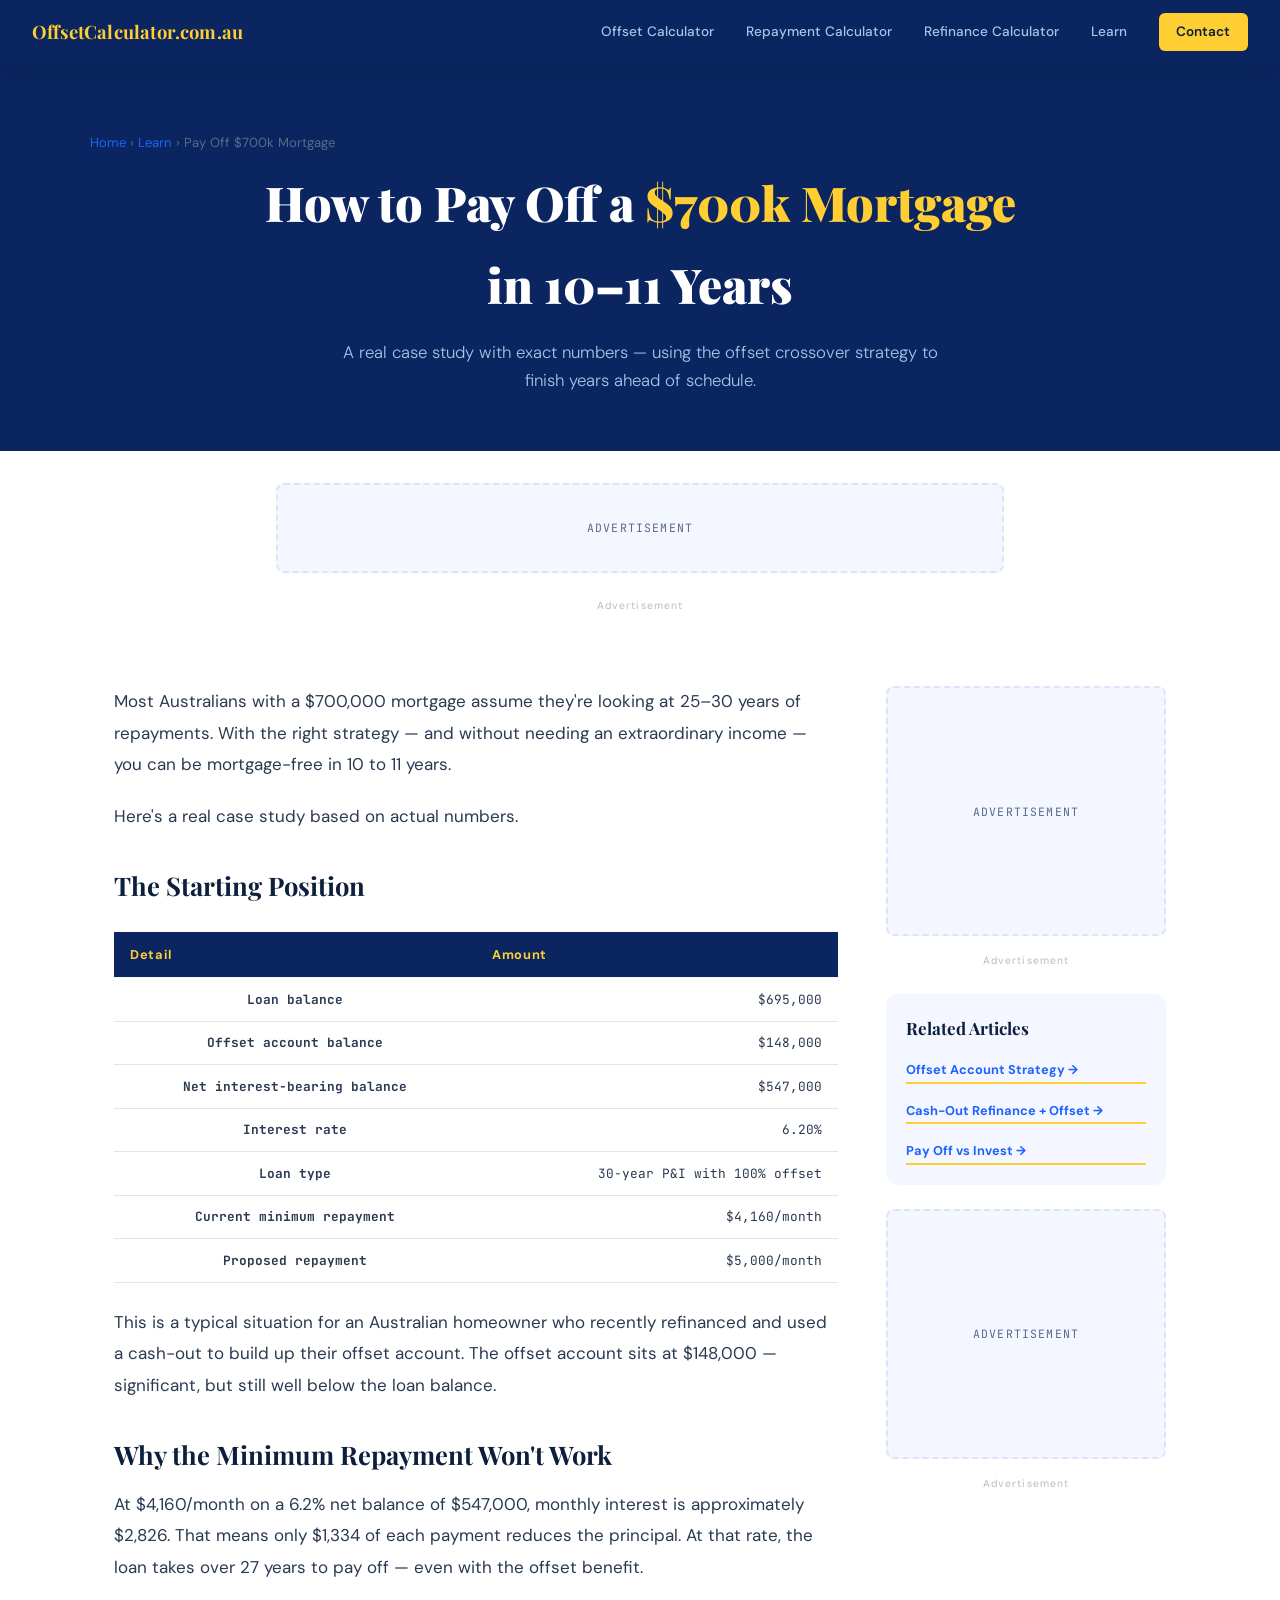
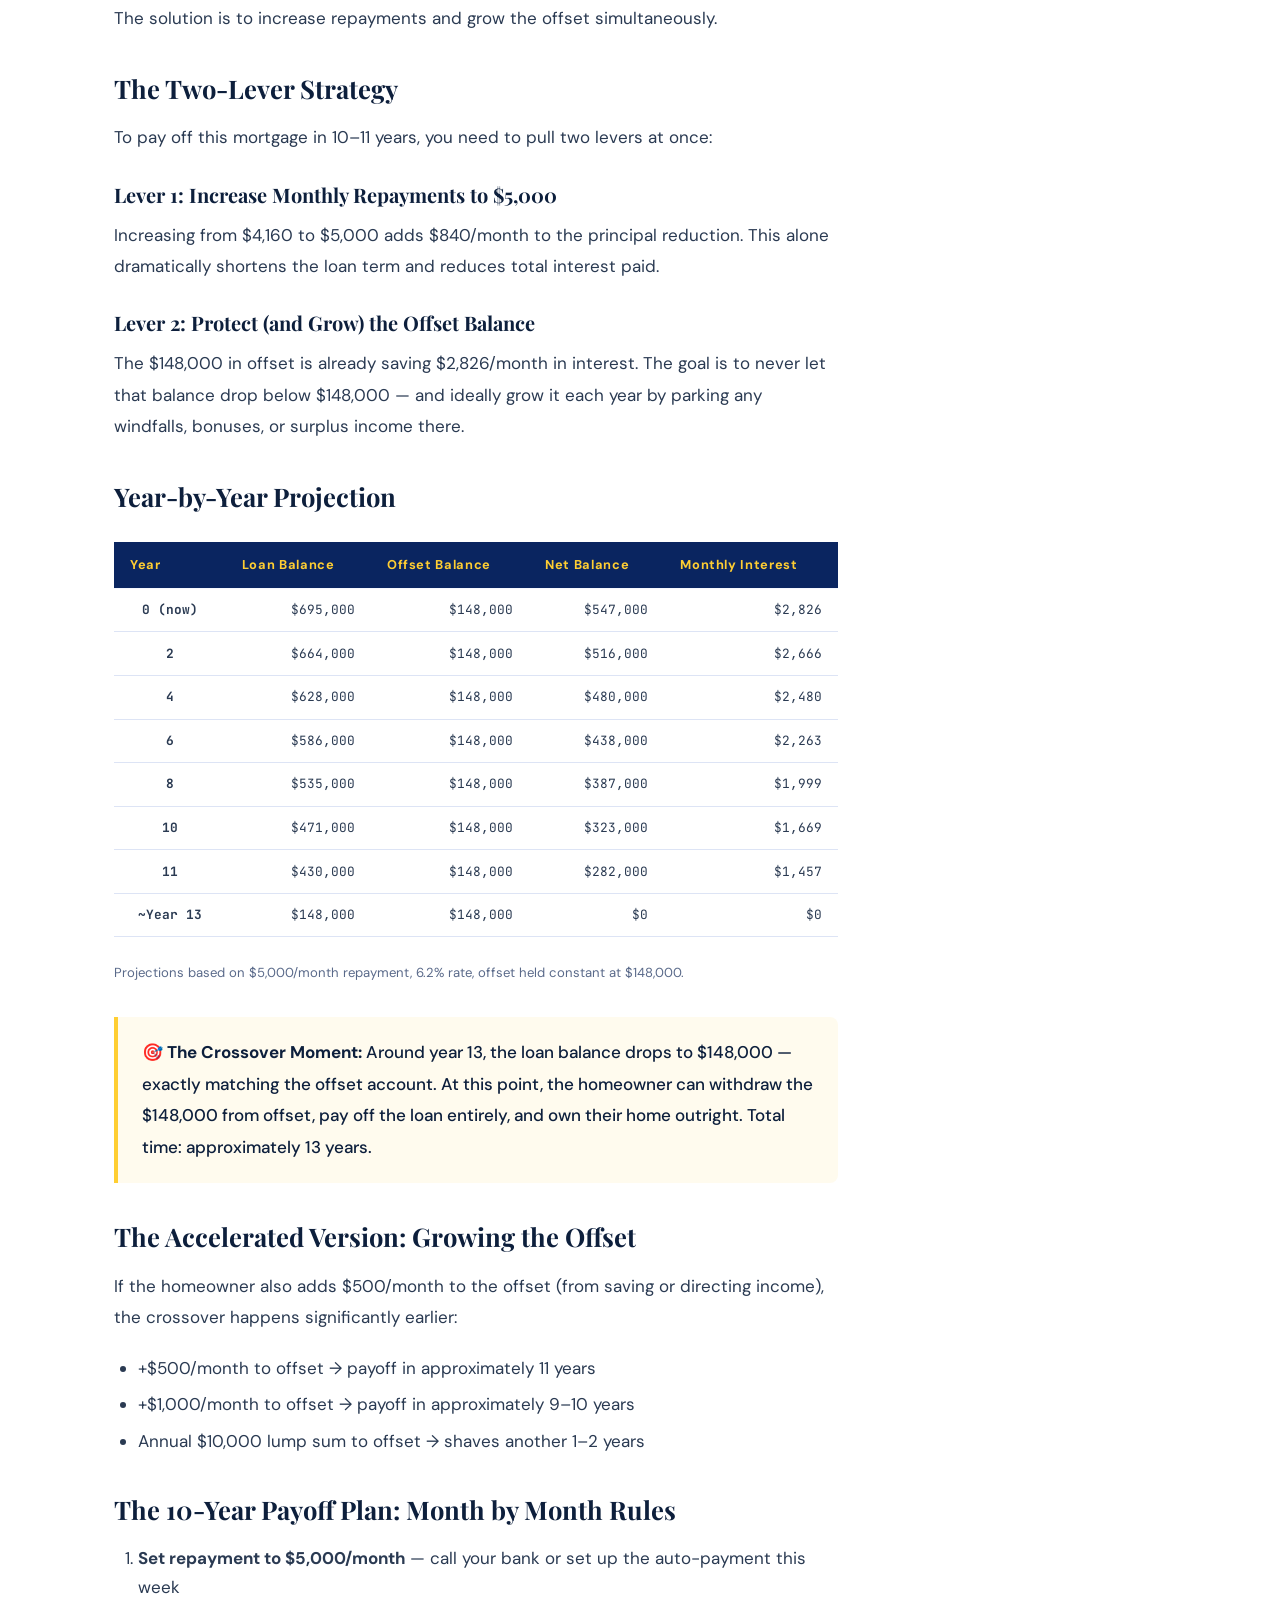
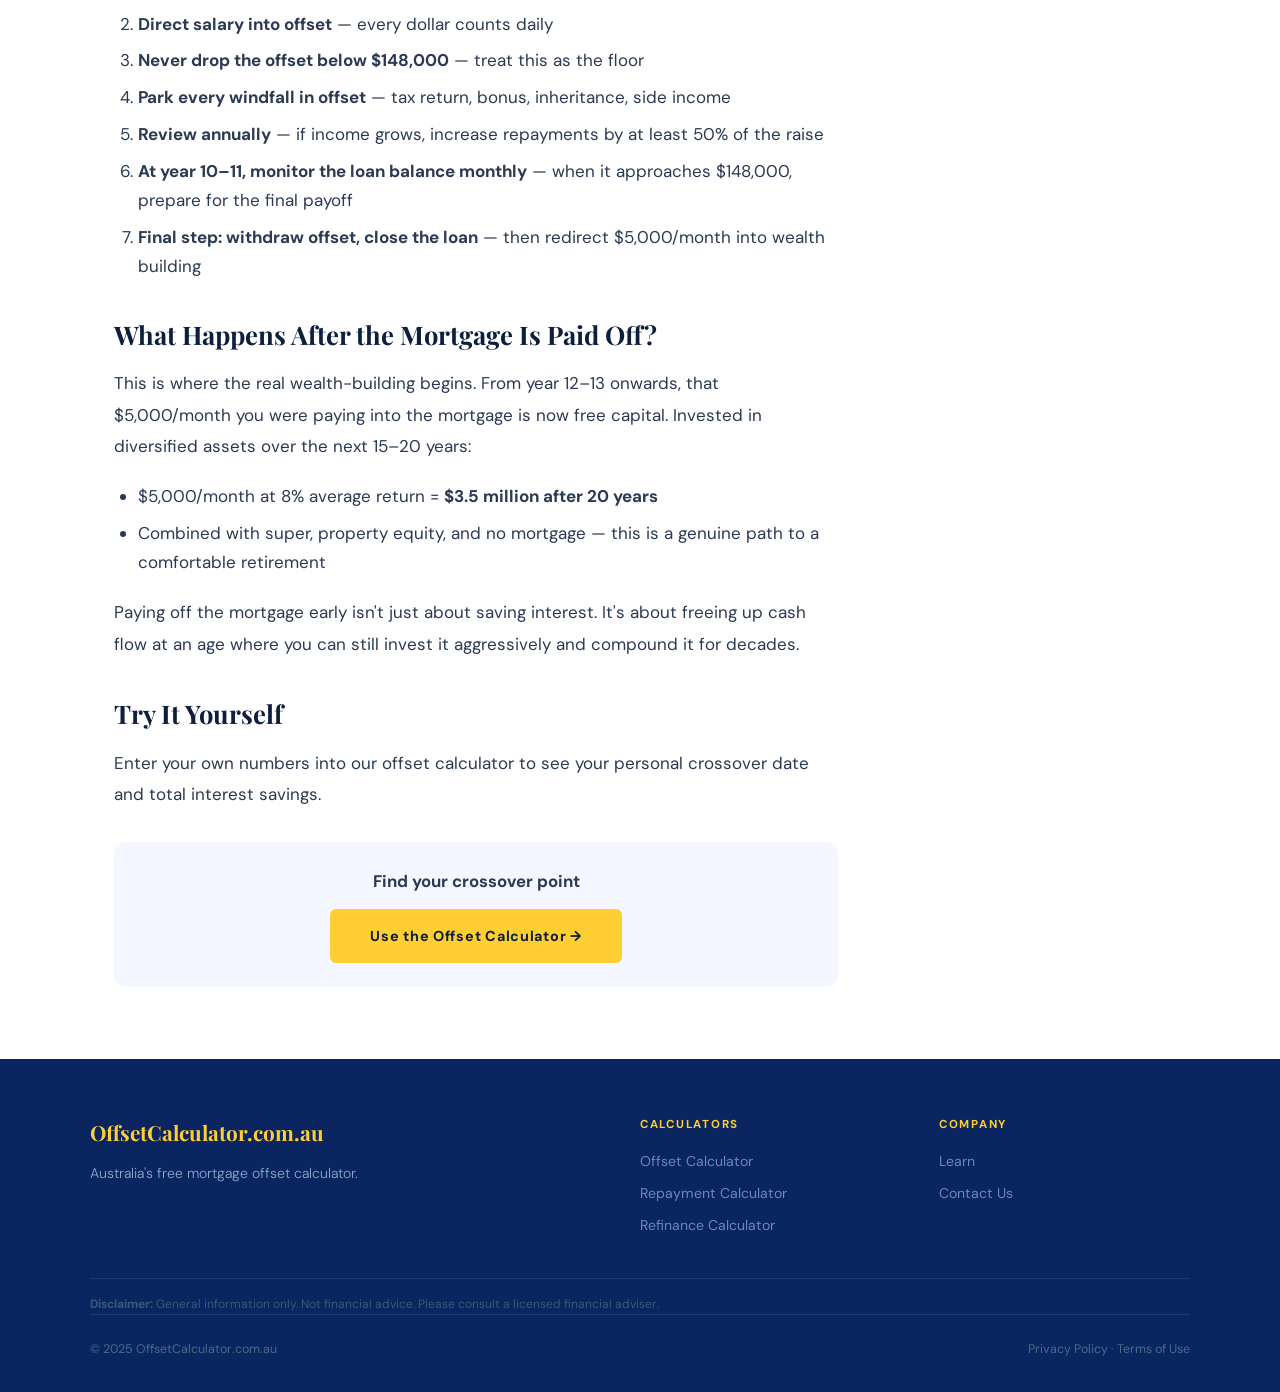
==== blog-700k-mortgage.html @ 9dadb94e "Add files via upload" ====
<!DOCTYPE html>
<html lang="en">
<head>
  <meta charset="UTF-8" />
  <meta name="viewport" content="width=device-width, initial-scale=1.0" />
  <meta name="color-scheme" content="light only" />
  <title>How to Pay Off a $700k Mortgage in 10 Years | offsetcalculator.com.au</title>
  <meta name="description" content="A real step-by-step case study showing how to pay off a $695,000 Australian mortgage in under 11 years using the offset crossover strategy." />
  <link rel="stylesheet" href="style.css" />
</head>
<body>
<nav>
  <a href="index.html" class="nav-logo">OffsetCalculator.com.au</a>
  <div class="nav-links">
    <a href="offset-calculator.html">Offset Calculator</a>
    <a href="repayment-calculator.html">Repayment Calculator</a>
    <a href="refinance-calculator.html">Refinance Calculator</a>
    <a href="blog.html">Learn</a>
    <a href="contact.html" class="nav-cta">Contact</a>
  </div>
</nav>

<section class="page-hero">
  <div class="breadcrumb container" style="text-align:left;padding-bottom:0.5rem;"><a href="index.html">Home</a> › <a href="blog.html">Learn</a> › Pay Off $700k Mortgage</div>
  <h1>How to Pay Off a <em>$700k Mortgage</em><br/>in 10–11 Years</h1>
  <p>A real case study with exact numbers — using the offset crossover strategy to finish years ahead of schedule.</p>
</section>

<div class="container"><div class="ad-slot ad-banner" style="margin-top:2rem;">Advertisement</div><div class="ad-label">Advertisement</div></div>

<section class="section" style="background:#fff;">
  <div class="container" style="display:grid;grid-template-columns:1fr 280px;gap:3rem;align-items:start;">
    <article class="blog-post">

      <p>Most Australians with a $700,000 mortgage assume they're looking at 25–30 years of repayments. With the right strategy — and without needing an extraordinary income — you can be mortgage-free in 10 to 11 years.</p>
      <p>Here's a real case study based on actual numbers.</p>

      <h2>The Starting Position</h2>
      <table>
        <tr><th>Detail</th><th>Amount</th></tr>
        <tr><td>Loan balance</td><td>$695,000</td></tr>
        <tr><td>Offset account balance</td><td>$148,000</td></tr>
        <tr><td>Net interest-bearing balance</td><td>$547,000</td></tr>
        <tr><td>Interest rate</td><td>6.20%</td></tr>
        <tr><td>Loan type</td><td>30-year P&I with 100% offset</td></tr>
        <tr><td>Current minimum repayment</td><td>$4,160/month</td></tr>
        <tr><td>Proposed repayment</td><td>$5,000/month</td></tr>
      </table>

      <p>This is a typical situation for an Australian homeowner who recently refinanced and used a cash-out to build up their offset account. The offset account sits at $148,000 — significant, but still well below the loan balance.</p>

      <h2>Why the Minimum Repayment Won't Work</h2>
      <p>At $4,160/month on a 6.2% net balance of $547,000, monthly interest is approximately $2,826. That means only $1,334 of each payment reduces the principal. At that rate, the loan takes over 27 years to pay off — even with the offset benefit.</p>
      <p>The solution is to increase repayments and grow the offset simultaneously.</p>

      <h2>The Two-Lever Strategy</h2>
      <p>To pay off this mortgage in 10–11 years, you need to pull two levers at once:</p>

      <h3>Lever 1: Increase Monthly Repayments to $5,000</h3>
      <p>Increasing from $4,160 to $5,000 adds $840/month to the principal reduction. This alone dramatically shortens the loan term and reduces total interest paid.</p>

      <h3>Lever 2: Protect (and Grow) the Offset Balance</h3>
      <p>The $148,000 in offset is already saving $2,826/month in interest. The goal is to never let that balance drop below $148,000 — and ideally grow it each year by parking any windfalls, bonuses, or surplus income there.</p>

      <h2>Year-by-Year Projection</h2>
      <table>
        <tr><th>Year</th><th>Loan Balance</th><th>Offset Balance</th><th>Net Balance</th><th>Monthly Interest</th></tr>
        <tr><td>0 (now)</td><td>$695,000</td><td>$148,000</td><td>$547,000</td><td>$2,826</td></tr>
        <tr><td>2</td><td>$664,000</td><td>$148,000</td><td>$516,000</td><td>$2,666</td></tr>
        <tr><td>4</td><td>$628,000</td><td>$148,000</td><td>$480,000</td><td>$2,480</td></tr>
        <tr><td>6</td><td>$586,000</td><td>$148,000</td><td>$438,000</td><td>$2,263</td></tr>
        <tr><td>8</td><td>$535,000</td><td>$148,000</td><td>$387,000</td><td>$1,999</td></tr>
        <tr><td>10</td><td>$471,000</td><td>$148,000</td><td>$323,000</td><td>$1,669</td></tr>
        <tr><td>11</td><td>$430,000</td><td>$148,000</td><td>$282,000</td><td>$1,457</td></tr>
        <tr><td>~Year 13</td><td>$148,000</td><td>$148,000</td><td>$0</td><td>$0</td></tr>
      </table>
      <p style="font-size:0.82rem;color:var(--muted);margin-top:0.5rem;">Projections based on $5,000/month repayment, 6.2% rate, offset held constant at $148,000.</p>

      <div class="highlight-box">
        <p>🎯 <strong>The Crossover Moment:</strong> Around year 13, the loan balance drops to $148,000 — exactly matching the offset account. At this point, the homeowner can withdraw the $148,000 from offset, pay off the loan entirely, and own their home outright. Total time: approximately 13 years.</p>
      </div>

      <h2>The Accelerated Version: Growing the Offset</h2>
      <p>If the homeowner also adds $500/month to the offset (from saving or directing income), the crossover happens significantly earlier:</p>
      <ul>
        <li>+$500/month to offset → payoff in approximately 11 years</li>
        <li>+$1,000/month to offset → payoff in approximately 9–10 years</li>
        <li>Annual $10,000 lump sum to offset → shaves another 1–2 years</li>
      </ul>

      <h2>The 10-Year Payoff Plan: Month by Month Rules</h2>
      <ol>
        <li><strong>Set repayment to $5,000/month</strong> — call your bank or set up the auto-payment this week</li>
        <li><strong>Direct salary into offset</strong> — every dollar counts daily</li>
        <li><strong>Never drop the offset below $148,000</strong> — treat this as the floor</li>
        <li><strong>Park every windfall in offset</strong> — tax return, bonus, inheritance, side income</li>
        <li><strong>Review annually</strong> — if income grows, increase repayments by at least 50% of the raise</li>
        <li><strong>At year 10–11, monitor the loan balance monthly</strong> — when it approaches $148,000, prepare for the final payoff</li>
        <li><strong>Final step: withdraw offset, close the loan</strong> — then redirect $5,000/month into wealth building</li>
      </ol>

      <h2>What Happens After the Mortgage Is Paid Off?</h2>
      <p>This is where the real wealth-building begins. From year 12–13 onwards, that $5,000/month you were paying into the mortgage is now free capital. Invested in diversified assets over the next 15–20 years:</p>
      <ul>
        <li>$5,000/month at 8% average return = <strong>$3.5 million after 20 years</strong></li>
        <li>Combined with super, property equity, and no mortgage — this is a genuine path to a comfortable retirement</li>
      </ul>

      <p>Paying off the mortgage early isn't just about saving interest. It's about freeing up cash flow at an age where you can still invest it aggressively and compound it for decades.</p>

      <h2>Try It Yourself</h2>
      <p>Enter your own numbers into our offset calculator to see your personal crossover date and total interest savings.</p>

      <div style="background:var(--light);border-radius:12px;padding:1.5rem;margin-top:2rem;text-align:center;">
        <p style="font-weight:700;font-size:1.05rem;margin-bottom:0.75rem;">Find your crossover point</p>
        <a href="offset-calculator.html" class="btn-primary">Use the Offset Calculator →</a>
      </div>

    </article>
    <aside>
      <div class="ad-slot ad-sidebar">Advertisement</div><div class="ad-label">Advertisement</div>
      <div style="margin-top:1.5rem;background:var(--light);border-radius:12px;padding:1.25rem;">
        <h4 style="font-family:'Playfair Display',serif;margin-bottom:1rem;color:var(--ink);">Related Articles</h4>
        <a href="blog-offset-strategy.html" class="blog-read" style="display:block;margin-bottom:0.75rem;">Offset Account Strategy →</a>
        <a href="blog-cashout-refinance.html" class="blog-read" style="display:block;margin-bottom:0.75rem;">Cash-Out Refinance + Offset →</a>
        <a href="blog-payoff-vs-invest.html" class="blog-read" style="display:block;">Pay Off vs Invest →</a>
      </div>
      <div style="margin-top:1.5rem;" class="ad-slot ad-sidebar">Advertisement</div><div class="ad-label">Advertisement</div>
    </aside>
  </div>
</section>

<footer>
  <div class="footer-grid">
    <div><div class="footer-brand">OffsetCalculator.com.au</div><p class="footer-desc">Australia's free mortgage offset calculator.</p></div>
    <div class="footer-col"><h4>Calculators</h4><a href="offset-calculator.html">Offset Calculator</a><a href="repayment-calculator.html">Repayment Calculator</a><a href="refinance-calculator.html">Refinance Calculator</a></div>
    <div class="footer-col"><h4>Company</h4><a href="blog.html">Learn</a><a href="contact.html">Contact Us</a></div>
  </div>
  <div class="disclaimer"><strong>Disclaimer:</strong> General information only. Not financial advice. Please consult a licensed financial adviser.</div>
  <div class="footer-bottom"><span>© 2025 OffsetCalculator.com.au</span><span>Privacy Policy · Terms of Use</span></div>
</footer>
</body>
</html>
---- style.css ----
/* =============================================
   OFFSETCALCULATOR.COM.AU — SHARED STYLES
   Yellow #FFCE32 + Prussian Blue #1D63FF
   ============================================= */

@import url('https://fonts.googleapis.com/css2?family=Playfair+Display:wght@700;900&family=DM+Sans:wght@300;400;500;600&family=JetBrains+Mono:wght@400;600&display=swap');

:root {
  --yellow: #FFCE32;
  --yellow-dark: #e6b800;
  --blue: #1D63FF;
  --blue-dark: #1450d4;
  --blue-deep: #0a2560;
  --ink: #0d1f3c;
  --paper: #ffffff;
  --cream: #fffbee;
  --light: #f4f7ff;
  --muted: #5a6a8a;
  --border: #dde4f5;
  --red: #e63946;
  --green: #2a9d5c;
}

* { box-sizing: border-box; margin: 0; padding: 0; }
html { scroll-behavior: smooth; color-scheme: light; }
body { background: #ffffff; color: var(--ink); font-family: 'DM Sans', sans-serif; font-size: 17px; line-height: 1.7; -webkit-font-smoothing: antialiased; }

/* NAV */
nav { background: var(--blue-deep); padding: 0 2rem; display: flex; align-items: center; justify-content: space-between; position: sticky; top: 0; z-index: 100; height: 64px; box-shadow: 0 2px 20px rgba(13,31,60,0.3); }
.nav-logo { font-family: 'Playfair Display', serif; color: var(--yellow); font-size: 1.15rem; font-weight: 700; text-decoration: none; letter-spacing: 0.01em; }
.nav-links { display: flex; gap: 2rem; align-items: center; }
.nav-links a { color: #a8c4e8; text-decoration: none; font-size: 0.85rem; font-weight: 500; transition: color 0.2s; }
.nav-links a:hover { color: var(--yellow); }
.nav-cta { background: var(--yellow) !important; color: var(--ink) !important; padding: 0.45rem 1.1rem; border-radius: 6px; font-weight: 600 !important; }
.nav-cta:hover { background: var(--yellow-dark) !important; }

/* HERO */
.hero { background: var(--blue-deep); padding: 5rem 2rem 4rem; text-align: center; position: relative; overflow: hidden; }
.hero::before { content: ''; position: absolute; inset: 0; background: radial-gradient(ellipse at 50% -20%, #1D63FF44 0%, transparent 65%); }
.hero-eyebrow { font-family: 'JetBrains Mono', monospace; color: var(--yellow); font-size: 0.75rem; letter-spacing: 0.2em; text-transform: uppercase; margin-bottom: 1.2rem; position: relative; }
.hero h1 { font-family: 'Playfair Display', serif; font-size: clamp(2.2rem, 6vw, 4rem); font-weight: 900; color: #ffffff; line-height: 1.1; position: relative; max-width: 780px; margin: 0 auto 1.5rem; }
.hero h1 em { color: var(--yellow); font-style: normal; }
.hero-sub { color: #a8c4e8; font-size: 1.1rem; max-width: 540px; margin: 0 auto 2.5rem; position: relative; font-weight: 300; }
.btn-primary { display: inline-block; background: var(--yellow); color: var(--ink); padding: 0.9rem 2.5rem; border-radius: 6px; font-size: 0.9rem; letter-spacing: 0.05em; text-decoration: none; font-weight: 700; transition: background 0.2s, transform 0.1s; cursor: pointer; border: none; }
.btn-primary:hover { background: var(--yellow-dark); transform: translateY(-1px); }
.btn-secondary { display: inline-block; background: transparent; color: var(--blue); padding: 0.9rem 2.5rem; border-radius: 6px; font-size: 0.9rem; font-weight: 600; text-decoration: none; border: 2px solid var(--blue); transition: all 0.2s; cursor: pointer; }
.btn-secondary:hover { background: var(--blue); color: white; }
.hero-stats { display: flex; justify-content: center; gap: 3rem; margin-top: 3.5rem; position: relative; padding-top: 2.5rem; border-top: 1px solid #1e3a6e; flex-wrap: wrap; }
.hero-stat-num { font-family: 'Playfair Display', serif; font-size: 2rem; color: var(--yellow); font-weight: 700; }
.hero-stat-label { font-size: 0.75rem; color: #5a7aaa; letter-spacing: 0.08em; font-family: 'JetBrains Mono', monospace; text-transform: uppercase; margin-top: 0.2rem; }

/* LAYOUT */
.container { max-width: 1100px; margin: 0 auto; padding: 0 1.5rem; }
.container-sm { max-width: 780px; margin: 0 auto; padding: 0 1.5rem; }
.section { padding: 4.5rem 0; }
.section-title { font-family: 'Playfair Display', serif; font-size: clamp(1.6rem, 4vw, 2.4rem); font-weight: 700; margin-bottom: 0.5rem; color: var(--ink); }
.section-sub { color: var(--muted); font-size: 1rem; margin-bottom: 2.5rem; font-weight: 300; }
.section-yellow { background: var(--yellow); }
.section-blue { background: var(--blue-deep); color: white; }
.section-light { background: var(--light); }
.section-cream { background: var(--cream); }
.divider { border: none; border-top: 1px solid var(--border); }

/* CARDS */
.card { background: white; border: 1px solid var(--border); border-radius: 12px; overflow: hidden; transition: transform 0.2s, box-shadow 0.2s; }
.card:hover { transform: translateY(-3px); box-shadow: 0 12px 40px rgba(29,99,255,0.1); }
.card-body { padding: 1.5rem; }

/* CALCULATOR INPUTS */
.calc-panel { background: white; border: 1px solid var(--border); border-radius: 12px; padding: 1.75rem; box-shadow: 0 4px 24px rgba(29,99,255,0.08); }
.panel-title { font-family: 'JetBrains Mono', monospace; font-size: 0.7rem; letter-spacing: 0.15em; text-transform: uppercase; color: var(--muted); margin-bottom: 1.25rem; padding-bottom: 0.75rem; border-bottom: 1px solid var(--border); }
.input-label { display: block; font-size: 0.8rem; font-weight: 600; color: var(--ink); margin-bottom: 0.4rem; }
.input-wrap { display: flex; align-items: center; border: 2px solid var(--border); border-radius: 8px; overflow: hidden; margin-bottom: 1.1rem; background: white; transition: border-color 0.2s; }
.input-wrap:focus-within { border-color: var(--blue); }
.input-prefix { padding: 0.65rem 0.85rem; background: var(--light); color: var(--muted); font-family: 'JetBrains Mono', monospace; font-size: 0.9rem; border-right: 2px solid var(--border); font-weight: 600; }
.input-wrap input { border: none; outline: none; background: transparent; padding: 0.65rem 0.85rem; font-family: 'JetBrains Mono', monospace; font-size: 1rem; color: var(--ink); font-weight: 600; width: 100%; }
.input-suffix { padding: 0.65rem 0.85rem; color: var(--muted); font-family: 'JetBrains Mono', monospace; font-size: 0.85rem; font-weight: 600; }
.preset-btn { background: transparent; border: 2px solid var(--border); border-radius: 8px; padding: 0.55rem; font-size: 0.78rem; cursor: pointer; color: var(--muted); transition: all 0.2s; text-align: center; font-weight: 500; }
.preset-btn:hover, .preset-btn.active { background: var(--yellow); border-color: var(--yellow); color: var(--ink); font-weight: 700; }

/* STAT CARDS */
.stat-card { background: white; border: 1px solid var(--border); border-radius: 12px; padding: 1.1rem; border-top: 4px solid var(--yellow); }
.stat-card.blue-top { border-top-color: var(--blue); }
.stat-card.red-top { border-top-color: var(--red); }
.stat-card.green-top { border-top-color: var(--green); }
.stat-label { font-size: 0.7rem; font-weight: 600; letter-spacing: 0.08em; text-transform: uppercase; color: var(--muted); margin-bottom: 0.4rem; }
.stat-value { font-family: 'Playfair Display', serif; font-size: 1.5rem; font-weight: 700; color: var(--ink); }
.stat-value.yellow { color: var(--blue); }
.stat-value.red { color: var(--red); }
.stat-value.green { color: var(--green); }

/* BLOG */
.blog-tag { font-size: 0.7rem; font-weight: 700; letter-spacing: 0.12em; text-transform: uppercase; color: var(--blue); margin-bottom: 0.5rem; }
.blog-title { font-family: 'Playfair Display', serif; font-size: 1.15rem; font-weight: 700; margin-bottom: 0.5rem; line-height: 1.3; color: var(--ink); }
.blog-excerpt { font-size: 0.9rem; color: var(--muted); line-height: 1.6; font-weight: 300; }
.blog-read { display: inline-block; margin-top: 1rem; font-size: 0.8rem; font-weight: 700; color: var(--blue); text-decoration: none; border-bottom: 2px solid var(--yellow); padding-bottom: 1px; transition: color 0.2s; }
.blog-read:hover { color: var(--blue-dark); }
.blog-img { height: 160px; display: flex; align-items: center; justify-content: center; font-size: 3rem; }

/* FAQ */
.faq-item { border-bottom: 1px solid var(--border); padding: 1.5rem 0; }
.faq-q { font-weight: 700; font-size: 1.05rem; cursor: pointer; display: flex; justify-content: space-between; align-items: center; color: var(--ink); gap: 1rem; }
.faq-q::after { content: '+'; font-size: 1.5rem; color: var(--blue); font-family: 'JetBrains Mono', monospace; flex-shrink: 0; }
.faq-q.open::after { content: '−'; }
.faq-a { font-size: 0.95rem; color: var(--muted); margin-top: 0.75rem; font-weight: 300; display: none; line-height: 1.8; }
.faq-a.open { display: block; }

/* TABLE */
.table-wrap { background: white; border: 1px solid var(--border); border-radius: 12px; overflow: hidden; max-height: 300px; overflow-y: auto; }
table { width: 100%; border-collapse: collapse; font-size: 0.82rem; }
thead tr { background: var(--blue-deep); position: sticky; top: 0; }
thead th { padding: 0.75rem 1rem; text-align: right; color: var(--yellow); font-size: 0.65rem; letter-spacing: 0.1em; text-transform: uppercase; font-weight: 600; }
thead th:first-child { text-align: center; }
tbody tr { border-bottom: 1px solid var(--light); }
tbody tr:hover { background: var(--light); }
tbody td { padding: 0.6rem 1rem; text-align: right; font-family: 'JetBrains Mono', monospace; font-size: 0.8rem; }
tbody td:first-child { text-align: center; color: var(--blue); font-weight: 700; }

/* AD SLOTS */
.ad-slot { background: var(--light); border: 2px dashed var(--border); border-radius: 8px; display: flex; align-items: center; justify-content: center; color: var(--muted); font-size: 0.72rem; letter-spacing: 0.1em; text-transform: uppercase; font-family: 'JetBrains Mono', monospace; }
.ad-banner { height: 90px; margin: 1.5rem auto; max-width: 728px; }
.ad-sidebar { height: 250px; width: 100%; margin-bottom: 1rem; }
.ad-label { font-size: 0.65rem; color: #bbb; text-align: center; margin-top: 0.2rem; letter-spacing: 0.1em; }

/* FORM */
.form-group { margin-bottom: 1.25rem; }
.form-label { display: block; font-weight: 600; font-size: 0.88rem; margin-bottom: 0.4rem; color: var(--ink); }
.form-input { width: 100%; padding: 0.75rem 1rem; border: 2px solid var(--border); border-radius: 8px; font-size: 1rem; font-family: 'DM Sans', sans-serif; outline: none; transition: border-color 0.2s; color: var(--ink); background: white; }
.form-input:focus { border-color: var(--blue); }
textarea.form-input { resize: vertical; min-height: 120px; }
select.form-input { cursor: pointer; }

/* FOOTER */
footer { background: var(--blue-deep); color: #6a8ab8; padding: 3.5rem 2rem 2rem; }
.footer-grid { max-width: 1100px; margin: 0 auto; display: grid; grid-template-columns: 2fr 1fr 1fr; gap: 3rem; margin-bottom: 2rem; }
.footer-brand { font-family: 'Playfair Display', serif; color: var(--yellow); font-size: 1.3rem; font-weight: 700; margin-bottom: 0.75rem; }
.footer-desc { font-size: 0.88rem; line-height: 1.7; font-weight: 300; color: #8aaccc; }
.footer-col h4 { font-size: 0.72rem; letter-spacing: 0.15em; text-transform: uppercase; color: var(--yellow); margin-bottom: 1rem; font-weight: 700; }
.footer-col a { display: block; color: #6a8ab8; text-decoration: none; font-size: 0.88rem; margin-bottom: 0.5rem; transition: color 0.2s; }
.footer-col a:hover { color: var(--yellow); }
.footer-bottom { max-width: 1100px; margin: 0 auto; padding-top: 1.5rem; border-top: 1px solid #1e3a6e; font-size: 0.78rem; display: flex; justify-content: space-between; flex-wrap: wrap; gap: 0.5rem; color: #4a6a8a; }
.disclaimer { max-width: 1100px; margin: 1rem auto 0; font-size: 0.75rem; color: #3a5a7a; line-height: 1.6; padding-top: 1rem; border-top: 1px solid #1e3a6e; }

/* BLOG POST */
.blog-post h2 { font-family: 'Playfair Display', serif; font-size: 1.6rem; font-weight: 700; margin: 2rem 0 0.75rem; color: var(--ink); }
.blog-post h3 { font-family: 'Playfair Display', serif; font-size: 1.25rem; font-weight: 700; margin: 1.5rem 0 0.5rem; color: var(--ink); }
.blog-post p { margin-bottom: 1.25rem; color: #2a3a52; line-height: 1.85; }
.blog-post ul, .blog-post ol { margin: 0 0 1.25rem 1.5rem; }
.blog-post li { margin-bottom: 0.5rem; color: #2a3a52; line-height: 1.7; }
.blog-post .highlight-box { background: var(--cream); border-left: 4px solid var(--yellow); padding: 1.25rem 1.5rem; border-radius: 0 8px 8px 0; margin: 2rem 0; }
.blog-post .highlight-box p { margin: 0; font-weight: 500; color: var(--ink); }
.blog-post table { width: 100%; border-collapse: collapse; margin: 1.5rem 0; font-size: 0.9rem; }
.blog-post table th { background: var(--blue-deep); color: var(--yellow); padding: 0.75rem 1rem; text-align: left; font-size: 0.8rem; letter-spacing: 0.05em; }
.blog-post table td { padding: 0.65rem 1rem; border-bottom: 1px solid var(--border); color: #2a3a52; }
.blog-post table tr:hover td { background: var(--light); }

/* PAGE HERO (non-home) */
.page-hero { background: var(--blue-deep); padding: 3.5rem 2rem; text-align: center; }
.page-hero h1 { font-family: 'Playfair Display', serif; font-size: clamp(1.8rem, 5vw, 3rem); color: white; font-weight: 900; margin-bottom: 0.75rem; }
.page-hero h1 em { color: var(--yellow); font-style: normal; }
.page-hero p { color: #a8c4e8; font-size: 1.05rem; font-weight: 300; max-width: 600px; margin: 0 auto; }

/* BREADCRUMB */
.breadcrumb { padding: 0.75rem 0; font-size: 0.82rem; color: var(--muted); }
.breadcrumb a { color: var(--blue); text-decoration: none; }
.breadcrumb a:hover { text-decoration: underline; }

/* CHART */
.chart-wrap { background: white; border: 1px solid var(--border); border-radius: 12px; padding: 1.5rem; margin-bottom: 1.25rem; }

/* RESPONSIVE */
@media (max-width: 768px) {
  .nav-links { display: none; }
  .footer-grid { grid-template-columns: 1fr; gap: 2rem; }
  .footer-bottom { flex-direction: column; text-align: center; }
  .hero-stats { gap: 1.5rem; }
}
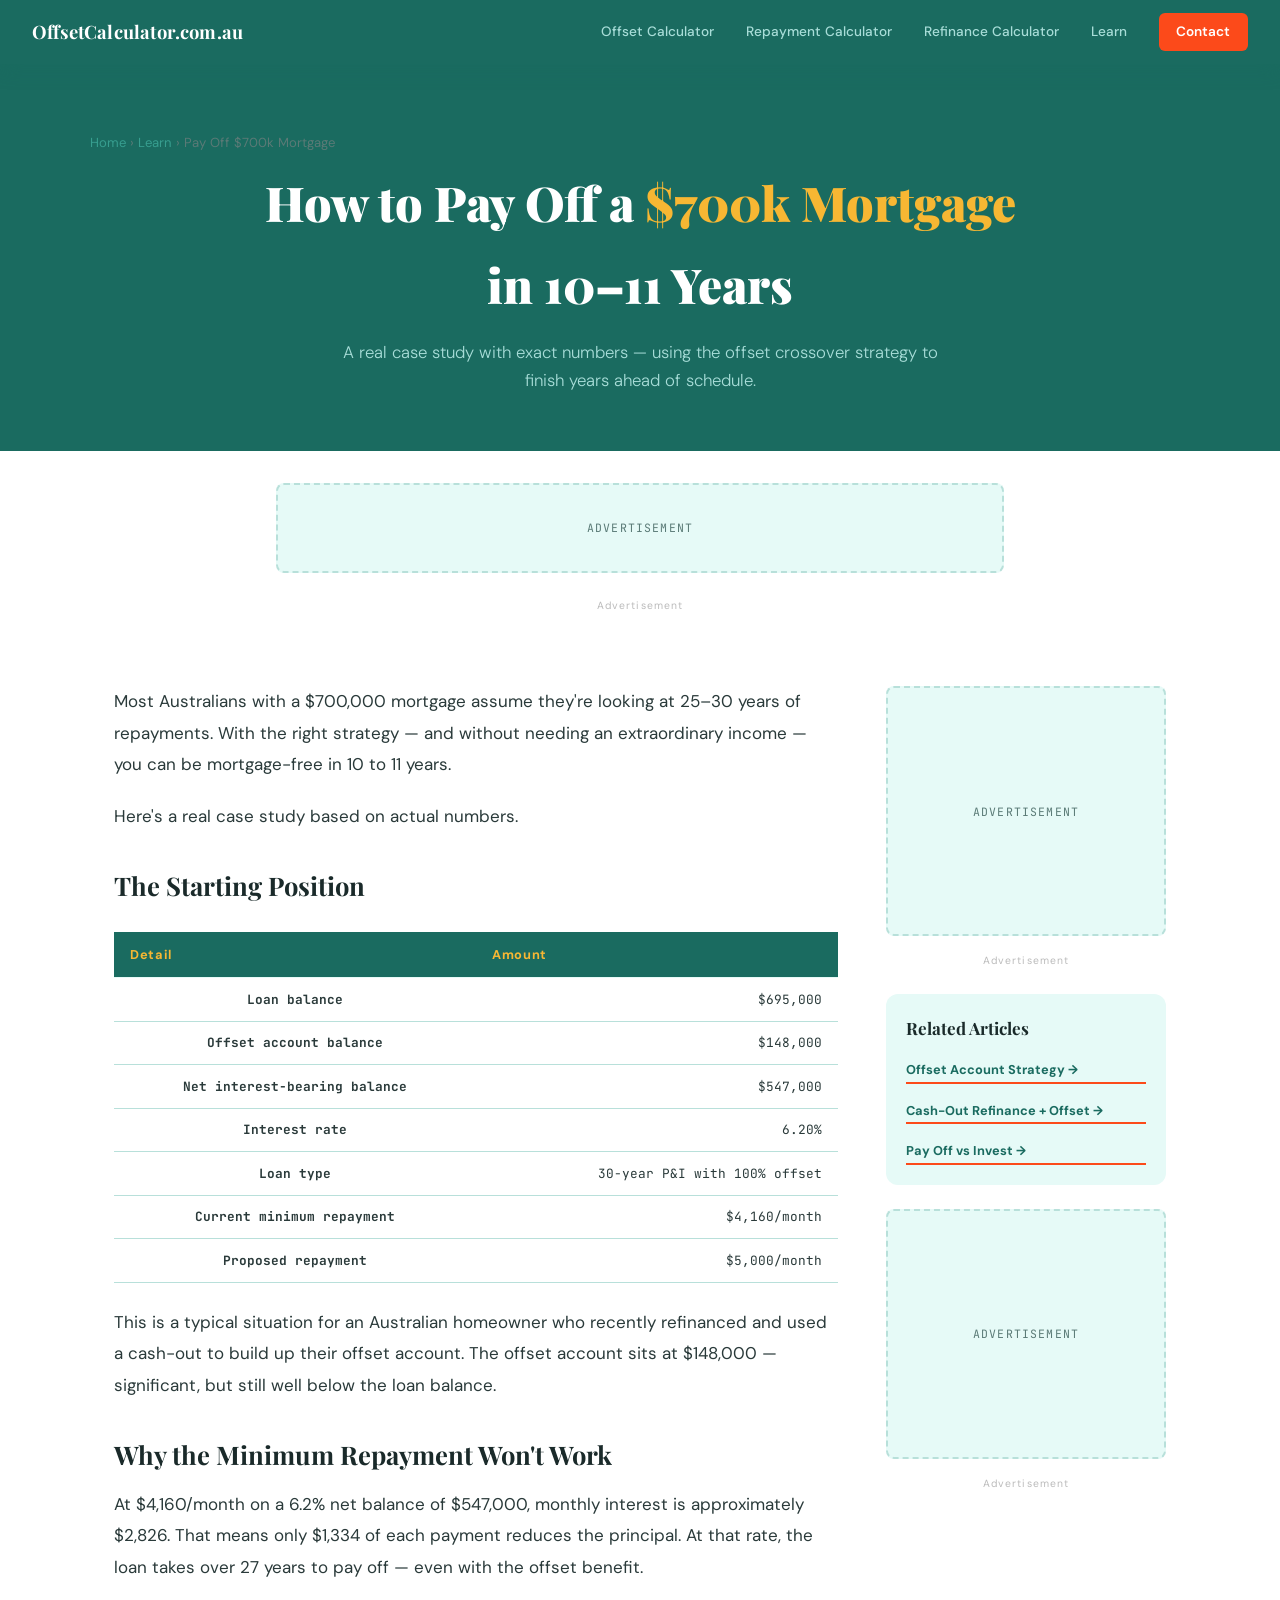
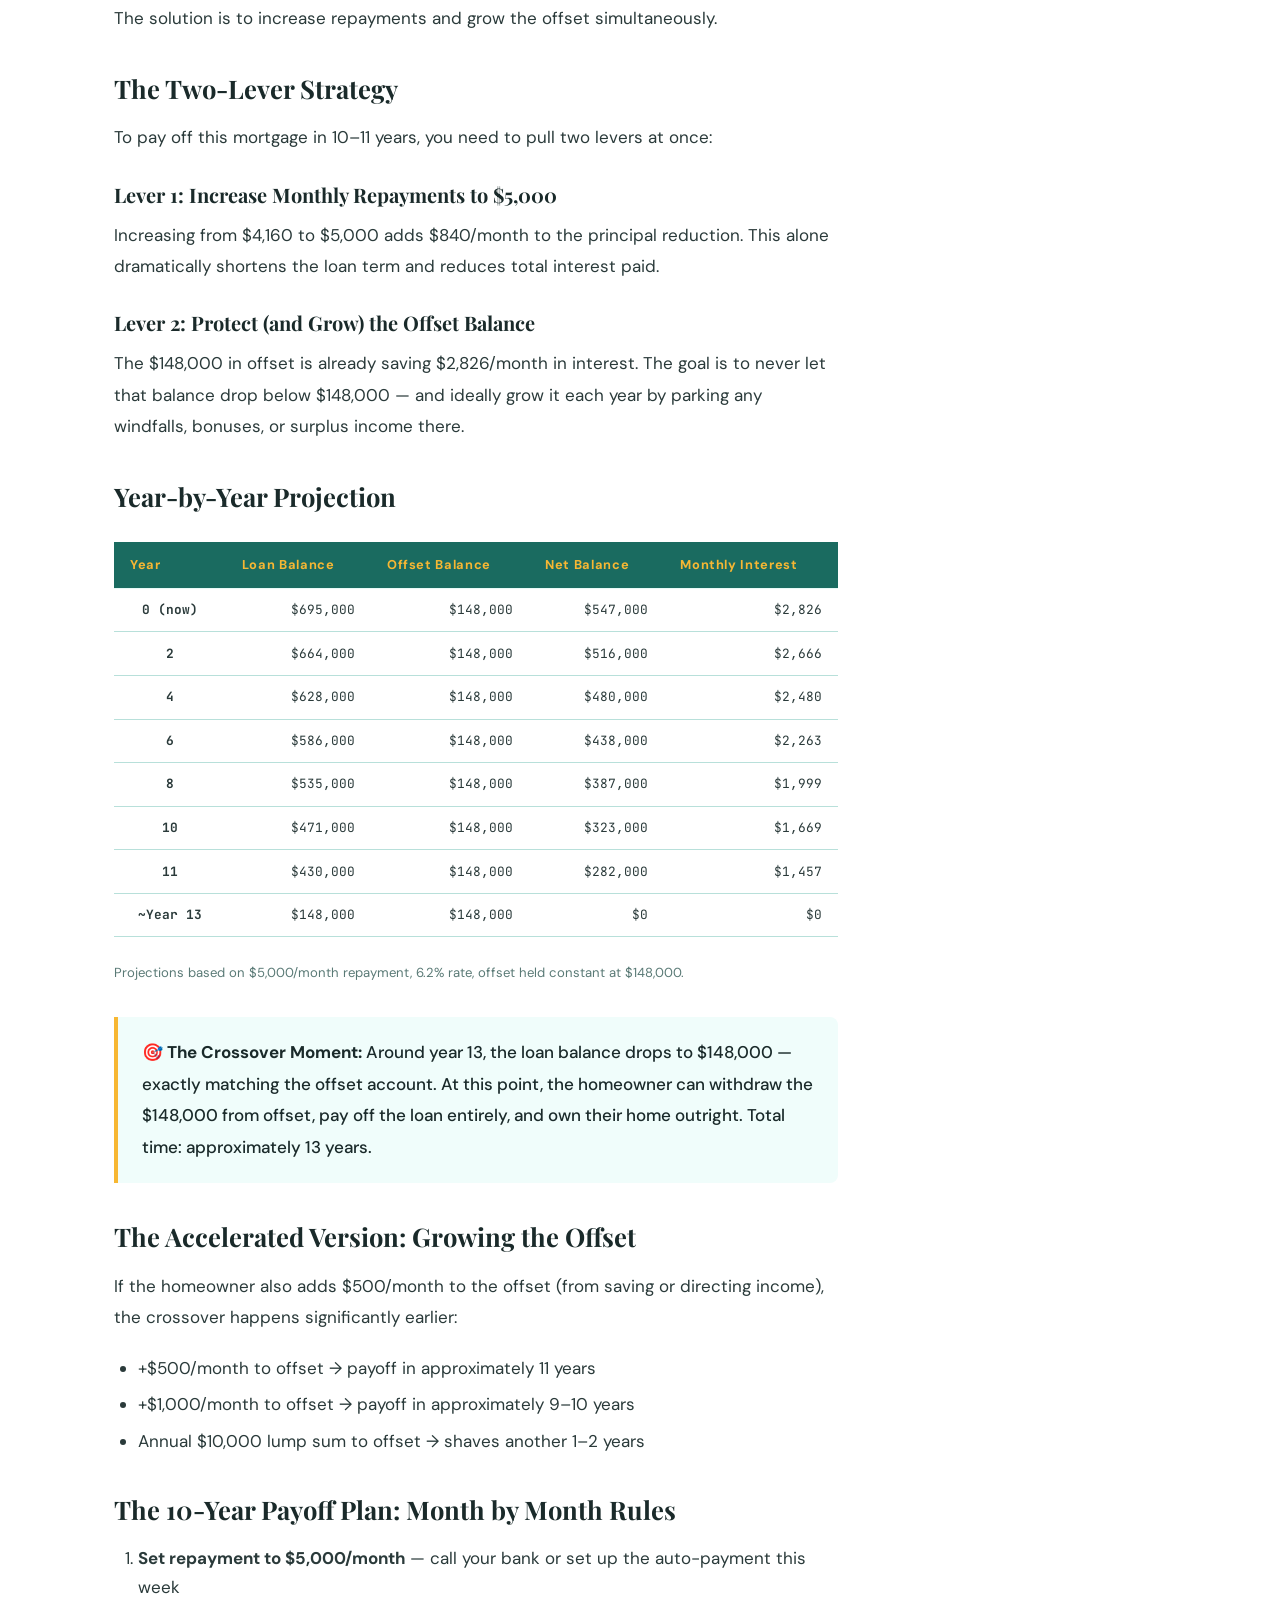
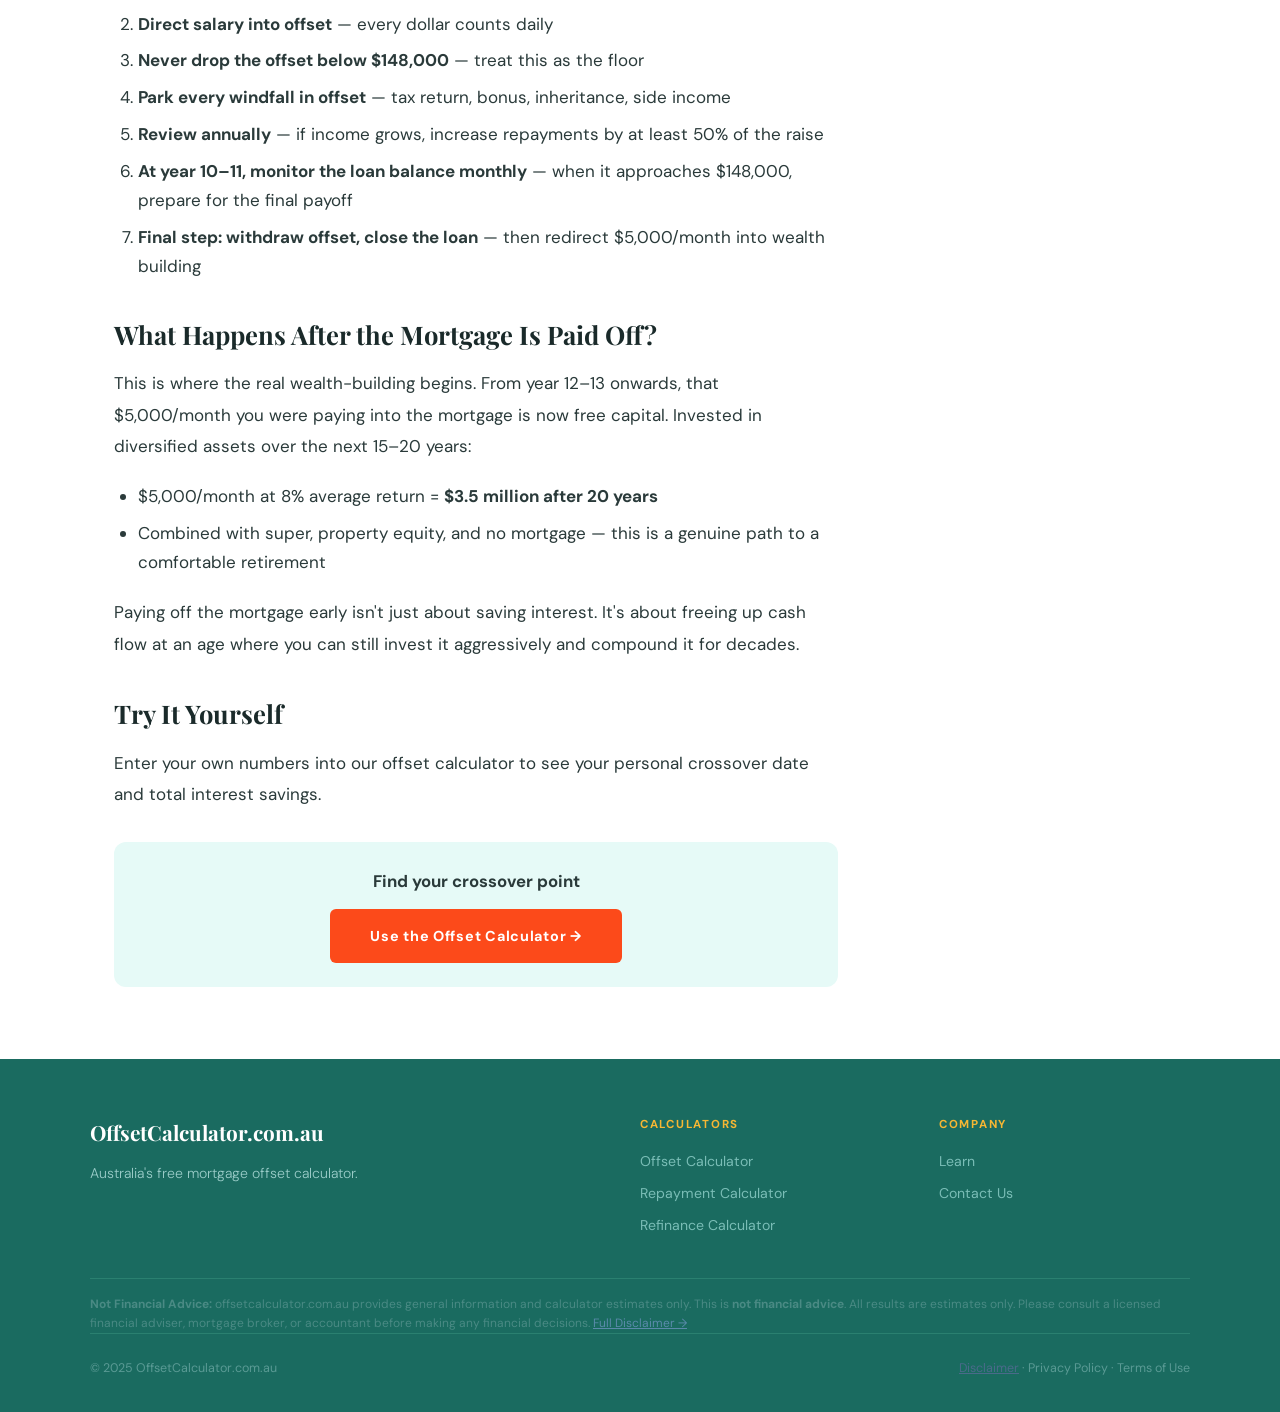
==== commit a445ee34: "Add files via upload" ====
--- a/blog-700k-mortgage.html
+++ b/blog-700k-mortgage.html
@@ -136,8 +136,8 @@
     <div class="footer-col"><h4>Calculators</h4><a href="offset-calculator.html">Offset Calculator</a><a href="repayment-calculator.html">Repayment Calculator</a><a href="refinance-calculator.html">Refinance Calculator</a></div>
     <div class="footer-col"><h4>Company</h4><a href="blog.html">Learn</a><a href="contact.html">Contact Us</a></div>
   </div>
-  <div class="disclaimer"><strong>Disclaimer:</strong> General information only. Not financial advice. Please consult a licensed financial adviser.</div>
-  <div class="footer-bottom"><span>© 2025 OffsetCalculator.com.au</span><span>Privacy Policy · Terms of Use</span></div>
+  <div class="disclaimer"><strong>Not Financial Advice:</strong> offsetcalculator.com.au provides general information and calculator estimates only. This is <strong>not financial advice</strong>. All results are estimates only. Please consult a licensed financial adviser, mortgage broker, or accountant before making any financial decisions. <a href="disclaimer.html" style="color:#5a8aaa;">Full Disclaimer →</a></div>
+  <div class="footer-bottom"><span>© 2025 OffsetCalculator.com.au</span><span><a href="disclaimer.html" style="color:#4a6a8a;">Disclaimer</a> · Privacy Policy · Terms of Use</span></div>
 </footer>
 </body>
 </html>
--- a/style.css
+++ b/style.css
@@ -1,24 +1,27 @@
 /* =============================================
    OFFSETCALCULATOR.COM.AU — SHARED STYLES
-   Yellow #FFCE32 + Prussian Blue #1D63FF
+   Teal #4ABDAC + Vermillion #FC4A1A
    ============================================= */
 
 @import url('https://fonts.googleapis.com/css2?family=Playfair+Display:wght@700;900&family=DM+Sans:wght@300;400;500;600&family=JetBrains+Mono:wght@400;600&display=swap');
 
 :root {
-  --yellow: #FFCE32;
-  --yellow-dark: #e6b800;
-  --blue: #1D63FF;
-  --blue-dark: #1450d4;
-  --blue-deep: #0a2560;
-  --ink: #0d1f3c;
+  --teal: #4ABDAC;
+  --teal-dark: #379e8f;
+  --teal-deep: #1a6b60;
+  --vermillion: #FC4A1A;
+  --vermillion-dark: #d93a0e;
+  --sunshine: #F7B733;
+  --sunshine-dark: #e0a020;
+  --clean: #DFDCE3;
+  --ink: #1a2a2a;
   --paper: #ffffff;
-  --cream: #fffbee;
-  --light: #f4f7ff;
-  --muted: #5a6a8a;
-  --border: #dde4f5;
-  --red: #e63946;
-  --green: #2a9d5c;
+  --cream: #f0fdfb;
+  --light: #e6faf7;
+  --muted: #5a7a76;
+  --border: #b8e0da;
+  --red: #FC4A1A;
+  --green: #4ABDAC;
 }
 
 * { box-sizing: border-box; margin: 0; padding: 0; }
@@ -26,28 +29,28 @@
 body { background: #ffffff; color: var(--ink); font-family: 'DM Sans', sans-serif; font-size: 17px; line-height: 1.7; -webkit-font-smoothing: antialiased; }
 
 /* NAV */
-nav { background: var(--blue-deep); padding: 0 2rem; display: flex; align-items: center; justify-content: space-between; position: sticky; top: 0; z-index: 100; height: 64px; box-shadow: 0 2px 20px rgba(13,31,60,0.3); }
-.nav-logo { font-family: 'Playfair Display', serif; color: var(--yellow); font-size: 1.15rem; font-weight: 700; text-decoration: none; letter-spacing: 0.01em; }
+nav { background: var(--teal-deep); padding: 0 2rem; display: flex; align-items: center; justify-content: space-between; position: sticky; top: 0; z-index: 100; height: 64px; box-shadow: 0 2px 20px rgba(26,107,96,0.4); }
+.nav-logo { font-family: 'Playfair Display', serif; color: #ffffff; font-size: 1.15rem; font-weight: 700; text-decoration: none; letter-spacing: 0.01em; }
 .nav-links { display: flex; gap: 2rem; align-items: center; }
-.nav-links a { color: #a8c4e8; text-decoration: none; font-size: 0.85rem; font-weight: 500; transition: color 0.2s; }
-.nav-links a:hover { color: var(--yellow); }
-.nav-cta { background: var(--yellow) !important; color: var(--ink) !important; padding: 0.45rem 1.1rem; border-radius: 6px; font-weight: 600 !important; }
-.nav-cta:hover { background: var(--yellow-dark) !important; }
+.nav-links a { color: #a8ddd8; text-decoration: none; font-size: 0.85rem; font-weight: 500; transition: color 0.2s; }
+.nav-links a:hover { color: var(--sunshine); }
+.nav-cta { background: var(--vermillion) !important; color: #ffffff !important; padding: 0.45rem 1.1rem; border-radius: 6px; font-weight: 600 !important; }
+.nav-cta:hover { background: var(--vermillion-dark) !important; }
 
 /* HERO */
-.hero { background: var(--blue-deep); padding: 5rem 2rem 4rem; text-align: center; position: relative; overflow: hidden; }
-.hero::before { content: ''; position: absolute; inset: 0; background: radial-gradient(ellipse at 50% -20%, #1D63FF44 0%, transparent 65%); }
-.hero-eyebrow { font-family: 'JetBrains Mono', monospace; color: var(--yellow); font-size: 0.75rem; letter-spacing: 0.2em; text-transform: uppercase; margin-bottom: 1.2rem; position: relative; }
+.hero { background: var(--teal-deep); padding: 5rem 2rem 4rem; text-align: center; position: relative; overflow: hidden; }
+.hero::before { content: ''; position: absolute; inset: 0; background: radial-gradient(ellipse at 50% -20%, #4ABDAC33 0%, transparent 65%); }
+.hero-eyebrow { font-family: 'JetBrains Mono', monospace; color: var(--sunshine); font-size: 0.75rem; letter-spacing: 0.2em; text-transform: uppercase; margin-bottom: 1.2rem; position: relative; }
 .hero h1 { font-family: 'Playfair Display', serif; font-size: clamp(2.2rem, 6vw, 4rem); font-weight: 900; color: #ffffff; line-height: 1.1; position: relative; max-width: 780px; margin: 0 auto 1.5rem; }
-.hero h1 em { color: var(--yellow); font-style: normal; }
-.hero-sub { color: #a8c4e8; font-size: 1.1rem; max-width: 540px; margin: 0 auto 2.5rem; position: relative; font-weight: 300; }
-.btn-primary { display: inline-block; background: var(--yellow); color: var(--ink); padding: 0.9rem 2.5rem; border-radius: 6px; font-size: 0.9rem; letter-spacing: 0.05em; text-decoration: none; font-weight: 700; transition: background 0.2s, transform 0.1s; cursor: pointer; border: none; }
-.btn-primary:hover { background: var(--yellow-dark); transform: translateY(-1px); }
-.btn-secondary { display: inline-block; background: transparent; color: var(--blue); padding: 0.9rem 2.5rem; border-radius: 6px; font-size: 0.9rem; font-weight: 600; text-decoration: none; border: 2px solid var(--blue); transition: all 0.2s; cursor: pointer; }
-.btn-secondary:hover { background: var(--blue); color: white; }
-.hero-stats { display: flex; justify-content: center; gap: 3rem; margin-top: 3.5rem; position: relative; padding-top: 2.5rem; border-top: 1px solid #1e3a6e; flex-wrap: wrap; }
-.hero-stat-num { font-family: 'Playfair Display', serif; font-size: 2rem; color: var(--yellow); font-weight: 700; }
-.hero-stat-label { font-size: 0.75rem; color: #5a7aaa; letter-spacing: 0.08em; font-family: 'JetBrains Mono', monospace; text-transform: uppercase; margin-top: 0.2rem; }
+.hero h1 em { color: var(--sunshine); font-style: normal; }
+.hero-sub { color: #a8ddd8; font-size: 1.1rem; max-width: 540px; margin: 0 auto 2.5rem; position: relative; font-weight: 300; }
+.btn-primary { display: inline-block; background: var(--vermillion); color: #ffffff; padding: 0.9rem 2.5rem; border-radius: 6px; font-size: 0.9rem; letter-spacing: 0.05em; text-decoration: none; font-weight: 700; transition: background 0.2s, transform 0.1s; cursor: pointer; border: none; }
+.btn-primary:hover { background: var(--vermillion-dark); transform: translateY(-1px); }
+.btn-secondary { display: inline-block; background: transparent; color: var(--sunshine); padding: 0.9rem 2.5rem; border-radius: 6px; font-size: 0.9rem; font-weight: 600; text-decoration: none; border: 2px solid var(--sunshine); transition: all 0.2s; cursor: pointer; }
+.btn-secondary:hover { background: var(--sunshine); color: var(--ink); }
+.hero-stats { display: flex; justify-content: center; gap: 3rem; margin-top: 3.5rem; position: relative; padding-top: 2.5rem; border-top: 1px solid #2a8070; flex-wrap: wrap; }
+.hero-stat-num { font-family: 'Playfair Display', serif; font-size: 2rem; color: var(--sunshine); font-weight: 700; }
+.hero-stat-label { font-size: 0.75rem; color: #7abdb6; letter-spacing: 0.08em; font-family: 'JetBrains Mono', monospace; text-transform: uppercase; margin-top: 0.2rem; }
 
 /* LAYOUT */
 .container { max-width: 1100px; margin: 0 auto; padding: 0 1.5rem; }
@@ -55,52 +58,51 @@
 .section { padding: 4.5rem 0; }
 .section-title { font-family: 'Playfair Display', serif; font-size: clamp(1.6rem, 4vw, 2.4rem); font-weight: 700; margin-bottom: 0.5rem; color: var(--ink); }
 .section-sub { color: var(--muted); font-size: 1rem; margin-bottom: 2.5rem; font-weight: 300; }
-.section-yellow { background: var(--yellow); }
-.section-blue { background: var(--blue-deep); color: white; }
+.section-teal { background: var(--teal); }
 .section-light { background: var(--light); }
 .section-cream { background: var(--cream); }
 .divider { border: none; border-top: 1px solid var(--border); }
 
 /* CARDS */
 .card { background: white; border: 1px solid var(--border); border-radius: 12px; overflow: hidden; transition: transform 0.2s, box-shadow 0.2s; }
-.card:hover { transform: translateY(-3px); box-shadow: 0 12px 40px rgba(29,99,255,0.1); }
+.card:hover { transform: translateY(-3px); box-shadow: 0 12px 40px rgba(74,189,172,0.15); }
 .card-body { padding: 1.5rem; }
 
 /* CALCULATOR INPUTS */
-.calc-panel { background: white; border: 1px solid var(--border); border-radius: 12px; padding: 1.75rem; box-shadow: 0 4px 24px rgba(29,99,255,0.08); }
+.calc-panel { background: white; border: 1px solid var(--border); border-radius: 12px; padding: 1.75rem; box-shadow: 0 4px 24px rgba(74,189,172,0.1); }
 .panel-title { font-family: 'JetBrains Mono', monospace; font-size: 0.7rem; letter-spacing: 0.15em; text-transform: uppercase; color: var(--muted); margin-bottom: 1.25rem; padding-bottom: 0.75rem; border-bottom: 1px solid var(--border); }
 .input-label { display: block; font-size: 0.8rem; font-weight: 600; color: var(--ink); margin-bottom: 0.4rem; }
 .input-wrap { display: flex; align-items: center; border: 2px solid var(--border); border-radius: 8px; overflow: hidden; margin-bottom: 1.1rem; background: white; transition: border-color 0.2s; }
-.input-wrap:focus-within { border-color: var(--blue); }
+.input-wrap:focus-within { border-color: var(--teal); }
 .input-prefix { padding: 0.65rem 0.85rem; background: var(--light); color: var(--muted); font-family: 'JetBrains Mono', monospace; font-size: 0.9rem; border-right: 2px solid var(--border); font-weight: 600; }
 .input-wrap input { border: none; outline: none; background: transparent; padding: 0.65rem 0.85rem; font-family: 'JetBrains Mono', monospace; font-size: 1rem; color: var(--ink); font-weight: 600; width: 100%; }
 .input-suffix { padding: 0.65rem 0.85rem; color: var(--muted); font-family: 'JetBrains Mono', monospace; font-size: 0.85rem; font-weight: 600; }
 .preset-btn { background: transparent; border: 2px solid var(--border); border-radius: 8px; padding: 0.55rem; font-size: 0.78rem; cursor: pointer; color: var(--muted); transition: all 0.2s; text-align: center; font-weight: 500; }
-.preset-btn:hover, .preset-btn.active { background: var(--yellow); border-color: var(--yellow); color: var(--ink); font-weight: 700; }
+.preset-btn:hover, .preset-btn.active { background: var(--vermillion); border-color: var(--vermillion); color: #ffffff; font-weight: 700; }
 
 /* STAT CARDS */
-.stat-card { background: white; border: 1px solid var(--border); border-radius: 12px; padding: 1.1rem; border-top: 4px solid var(--yellow); }
-.stat-card.blue-top { border-top-color: var(--blue); }
-.stat-card.red-top { border-top-color: var(--red); }
-.stat-card.green-top { border-top-color: var(--green); }
+.stat-card { background: white; border: 1px solid var(--border); border-radius: 12px; padding: 1.1rem; border-top: 4px solid var(--sunshine); }
+.stat-card.blue-top { border-top-color: var(--teal); }
+.stat-card.red-top { border-top-color: var(--vermillion); }
+.stat-card.green-top { border-top-color: var(--teal); }
 .stat-label { font-size: 0.7rem; font-weight: 600; letter-spacing: 0.08em; text-transform: uppercase; color: var(--muted); margin-bottom: 0.4rem; }
 .stat-value { font-family: 'Playfair Display', serif; font-size: 1.5rem; font-weight: 700; color: var(--ink); }
-.stat-value.yellow { color: var(--blue); }
-.stat-value.red { color: var(--red); }
-.stat-value.green { color: var(--green); }
+.stat-value.yellow { color: var(--teal-deep); }
+.stat-value.red { color: var(--vermillion); }
+.stat-value.green { color: var(--teal-dark); }
 
 /* BLOG */
-.blog-tag { font-size: 0.7rem; font-weight: 700; letter-spacing: 0.12em; text-transform: uppercase; color: var(--blue); margin-bottom: 0.5rem; }
+.blog-tag { font-size: 0.7rem; font-weight: 700; letter-spacing: 0.12em; text-transform: uppercase; color: var(--teal-dark); margin-bottom: 0.5rem; }
 .blog-title { font-family: 'Playfair Display', serif; font-size: 1.15rem; font-weight: 700; margin-bottom: 0.5rem; line-height: 1.3; color: var(--ink); }
 .blog-excerpt { font-size: 0.9rem; color: var(--muted); line-height: 1.6; font-weight: 300; }
-.blog-read { display: inline-block; margin-top: 1rem; font-size: 0.8rem; font-weight: 700; color: var(--blue); text-decoration: none; border-bottom: 2px solid var(--yellow); padding-bottom: 1px; transition: color 0.2s; }
-.blog-read:hover { color: var(--blue-dark); }
+.blog-read { display: inline-block; margin-top: 1rem; font-size: 0.8rem; font-weight: 700; color: var(--teal-deep); text-decoration: none; border-bottom: 2px solid var(--vermillion); padding-bottom: 1px; transition: color 0.2s; }
+.blog-read:hover { color: var(--vermillion); }
 .blog-img { height: 160px; display: flex; align-items: center; justify-content: center; font-size: 3rem; }
 
 /* FAQ */
 .faq-item { border-bottom: 1px solid var(--border); padding: 1.5rem 0; }
 .faq-q { font-weight: 700; font-size: 1.05rem; cursor: pointer; display: flex; justify-content: space-between; align-items: center; color: var(--ink); gap: 1rem; }
-.faq-q::after { content: '+'; font-size: 1.5rem; color: var(--blue); font-family: 'JetBrains Mono', monospace; flex-shrink: 0; }
+.faq-q::after { content: '+'; font-size: 1.5rem; color: var(--vermillion); font-family: 'JetBrains Mono', monospace; flex-shrink: 0; }
 .faq-q.open::after { content: '−'; }
 .faq-a { font-size: 0.95rem; color: var(--muted); margin-top: 0.75rem; font-weight: 300; display: none; line-height: 1.8; }
 .faq-a.open { display: block; }
@@ -108,13 +110,13 @@
 /* TABLE */
 .table-wrap { background: white; border: 1px solid var(--border); border-radius: 12px; overflow: hidden; max-height: 300px; overflow-y: auto; }
 table { width: 100%; border-collapse: collapse; font-size: 0.82rem; }
-thead tr { background: var(--blue-deep); position: sticky; top: 0; }
-thead th { padding: 0.75rem 1rem; text-align: right; color: var(--yellow); font-size: 0.65rem; letter-spacing: 0.1em; text-transform: uppercase; font-weight: 600; }
+thead tr { background: var(--teal-deep); position: sticky; top: 0; }
+thead th { padding: 0.75rem 1rem; text-align: right; color: var(--sunshine); font-size: 0.65rem; letter-spacing: 0.1em; text-transform: uppercase; font-weight: 600; }
 thead th:first-child { text-align: center; }
 tbody tr { border-bottom: 1px solid var(--light); }
 tbody tr:hover { background: var(--light); }
 tbody td { padding: 0.6rem 1rem; text-align: right; font-family: 'JetBrains Mono', monospace; font-size: 0.8rem; }
-tbody td:first-child { text-align: center; color: var(--blue); font-weight: 700; }
+tbody td:first-child { text-align: center; color: var(--teal-dark); font-weight: 700; }
 
 /* AD SLOTS */
 .ad-slot { background: var(--light); border: 2px dashed var(--border); border-radius: 8px; display: flex; align-items: center; justify-content: center; color: var(--muted); font-size: 0.72rem; letter-spacing: 0.1em; text-transform: uppercase; font-family: 'JetBrains Mono', monospace; }
@@ -126,52 +128,101 @@
 .form-group { margin-bottom: 1.25rem; }
 .form-label { display: block; font-weight: 600; font-size: 0.88rem; margin-bottom: 0.4rem; color: var(--ink); }
 .form-input { width: 100%; padding: 0.75rem 1rem; border: 2px solid var(--border); border-radius: 8px; font-size: 1rem; font-family: 'DM Sans', sans-serif; outline: none; transition: border-color 0.2s; color: var(--ink); background: white; }
-.form-input:focus { border-color: var(--blue); }
+.form-input:focus { border-color: var(--teal); }
 textarea.form-input { resize: vertical; min-height: 120px; }
 select.form-input { cursor: pointer; }
 
 /* FOOTER */
-footer { background: var(--blue-deep); color: #6a8ab8; padding: 3.5rem 2rem 2rem; }
+footer { background: var(--teal-deep); color: #7abdb6; padding: 3.5rem 2rem 2rem; }
 .footer-grid { max-width: 1100px; margin: 0 auto; display: grid; grid-template-columns: 2fr 1fr 1fr; gap: 3rem; margin-bottom: 2rem; }
-.footer-brand { font-family: 'Playfair Display', serif; color: var(--yellow); font-size: 1.3rem; font-weight: 700; margin-bottom: 0.75rem; }
-.footer-desc { font-size: 0.88rem; line-height: 1.7; font-weight: 300; color: #8aaccc; }
-.footer-col h4 { font-size: 0.72rem; letter-spacing: 0.15em; text-transform: uppercase; color: var(--yellow); margin-bottom: 1rem; font-weight: 700; }
-.footer-col a { display: block; color: #6a8ab8; text-decoration: none; font-size: 0.88rem; margin-bottom: 0.5rem; transition: color 0.2s; }
-.footer-col a:hover { color: var(--yellow); }
-.footer-bottom { max-width: 1100px; margin: 0 auto; padding-top: 1.5rem; border-top: 1px solid #1e3a6e; font-size: 0.78rem; display: flex; justify-content: space-between; flex-wrap: wrap; gap: 0.5rem; color: #4a6a8a; }
-.disclaimer { max-width: 1100px; margin: 1rem auto 0; font-size: 0.75rem; color: #3a5a7a; line-height: 1.6; padding-top: 1rem; border-top: 1px solid #1e3a6e; }
+.footer-brand { font-family: 'Playfair Display', serif; color: #ffffff; font-size: 1.3rem; font-weight: 700; margin-bottom: 0.75rem; }
+.footer-desc { font-size: 0.88rem; line-height: 1.7; font-weight: 300; color: #9accc8; }
+.footer-col h4 { font-size: 0.72rem; letter-spacing: 0.15em; text-transform: uppercase; color: var(--sunshine); margin-bottom: 1rem; font-weight: 700; }
+.footer-col a { display: block; color: #7abdb6; text-decoration: none; font-size: 0.88rem; margin-bottom: 0.5rem; transition: color 0.2s; }
+.footer-col a:hover { color: var(--sunshine); }
+.footer-bottom { max-width: 1100px; margin: 0 auto; padding-top: 1.5rem; border-top: 1px solid #2a8070; font-size: 0.78rem; display: flex; justify-content: space-between; flex-wrap: wrap; gap: 0.5rem; color: #5a9a94; }
+.disclaimer { max-width: 1100px; margin: 1rem auto 0; font-size: 0.75rem; color: #4a8a84; line-height: 1.6; padding-top: 1rem; border-top: 1px solid #2a8070; }
 
 /* BLOG POST */
 .blog-post h2 { font-family: 'Playfair Display', serif; font-size: 1.6rem; font-weight: 700; margin: 2rem 0 0.75rem; color: var(--ink); }
 .blog-post h3 { font-family: 'Playfair Display', serif; font-size: 1.25rem; font-weight: 700; margin: 1.5rem 0 0.5rem; color: var(--ink); }
-.blog-post p { margin-bottom: 1.25rem; color: #2a3a52; line-height: 1.85; }
+.blog-post p { margin-bottom: 1.25rem; color: #2a3a3a; line-height: 1.85; }
 .blog-post ul, .blog-post ol { margin: 0 0 1.25rem 1.5rem; }
-.blog-post li { margin-bottom: 0.5rem; color: #2a3a52; line-height: 1.7; }
-.blog-post .highlight-box { background: var(--cream); border-left: 4px solid var(--yellow); padding: 1.25rem 1.5rem; border-radius: 0 8px 8px 0; margin: 2rem 0; }
+.blog-post li { margin-bottom: 0.5rem; color: #2a3a3a; line-height: 1.7; }
+.blog-post .highlight-box { background: var(--cream); border-left: 4px solid var(--sunshine); padding: 1.25rem 1.5rem; border-radius: 0 8px 8px 0; margin: 2rem 0; }
 .blog-post .highlight-box p { margin: 0; font-weight: 500; color: var(--ink); }
 .blog-post table { width: 100%; border-collapse: collapse; margin: 1.5rem 0; font-size: 0.9rem; }
-.blog-post table th { background: var(--blue-deep); color: var(--yellow); padding: 0.75rem 1rem; text-align: left; font-size: 0.8rem; letter-spacing: 0.05em; }
-.blog-post table td { padding: 0.65rem 1rem; border-bottom: 1px solid var(--border); color: #2a3a52; }
+.blog-post table th { background: var(--teal-deep); color: var(--sunshine); padding: 0.75rem 1rem; text-align: left; font-size: 0.8rem; letter-spacing: 0.05em; }
+.blog-post table td { padding: 0.65rem 1rem; border-bottom: 1px solid var(--border); color: #2a3a3a; }
 .blog-post table tr:hover td { background: var(--light); }
 
-/* PAGE HERO (non-home) */
-.page-hero { background: var(--blue-deep); padding: 3.5rem 2rem; text-align: center; }
+/* PAGE HERO */
+.page-hero { background: var(--teal-deep); padding: 3.5rem 2rem; text-align: center; }
 .page-hero h1 { font-family: 'Playfair Display', serif; font-size: clamp(1.8rem, 5vw, 3rem); color: white; font-weight: 900; margin-bottom: 0.75rem; }
-.page-hero h1 em { color: var(--yellow); font-style: normal; }
-.page-hero p { color: #a8c4e8; font-size: 1.05rem; font-weight: 300; max-width: 600px; margin: 0 auto; }
+.page-hero h1 em { color: var(--sunshine); font-style: normal; }
+.page-hero p { color: #a8ddd8; font-size: 1.05rem; font-weight: 300; max-width: 600px; margin: 0 auto; }
 
 /* BREADCRUMB */
 .breadcrumb { padding: 0.75rem 0; font-size: 0.82rem; color: var(--muted); }
-.breadcrumb a { color: var(--blue); text-decoration: none; }
+.breadcrumb a { color: var(--teal-dark); text-decoration: none; }
 .breadcrumb a:hover { text-decoration: underline; }
 
 /* CHART */
 .chart-wrap { background: white; border: 1px solid var(--border); border-radius: 12px; padding: 1.5rem; margin-bottom: 1.25rem; }
+
+/* HOW IT WORKS SECTION */
+.how-it-works-section { background: var(--teal); }
+.how-it-works-section .section-title { color: #ffffff; }
+.how-it-works-section .section-sub { color: rgba(255,255,255,0.8); }
+.step-num { width: 56px; height: 56px; background: var(--teal-deep); color: var(--sunshine); border-radius: 50%; display: flex; align-items: center; justify-content: center; font-family: 'Playfair Display', serif; font-size: 1.5rem; font-weight: 900; margin: 0 auto 1rem; }
 
 /* RESPONSIVE */
 @media (max-width: 768px) {
   .nav-links { display: none; }
-  .footer-grid { grid-template-columns: 1fr; gap: 2rem; }
+  nav { padding: 0 1rem; }
+  .nav-logo { font-size: 0.9rem; }
+
+  /* Force all inline grids to single column */
+  div[style*="grid-template-columns"],
+  section[style*="grid-template-columns"] {
+    grid-template-columns: 1fr !important;
+    gap: 1rem !important;
+  }
+
+  .footer-grid { grid-template-columns: 1fr !important; gap: 2rem; }
   .footer-bottom { flex-direction: column; text-align: center; }
+  footer { padding: 2rem 1.25rem 1.5rem; }
+
+  /* Hide sidebar ads */
+  .ad-sidebar { display: none !important; }
+
+  /* Hero */
+  .hero { padding: 3rem 1.25rem 2.5rem; }
+  .hero h1 { font-size: 2rem; }
+  .hero-sub { font-size: 0.95rem; }
   .hero-stats { gap: 1.5rem; }
+  .hero-stat-num { font-size: 1.5rem; }
+  .btn-primary, .btn-secondary { display: block !important; width: 100% !important; text-align: center !important; margin: 0.5rem 0 !important; box-sizing: border-box; }
+
+  /* Layout */
+  .section { padding: 2.5rem 0; }
+  .container, .container-sm { padding: 0 1rem; }
+  .page-hero { padding: 2rem 1.25rem; }
+  .page-hero h1 { font-size: 1.7rem; }
+  .section-title { font-size: 1.4rem; }
+
+  /* Calculator */
+  .calc-panel { margin-bottom: 1.5rem; }
+  .table-wrap { overflow-x: auto; }
+  table { min-width: 480px; }
+  .stat-value { font-size: 1.1rem !important; }
+
+  /* Ads */
+  .ad-banner { height: 60px; }
 }
+
+@media (max-width: 480px) {
+  .hero h1 { font-size: 1.65rem; }
+  .section-title { font-size: 1.3rem; }
+  .hero-stats { gap: 1rem; }
+}
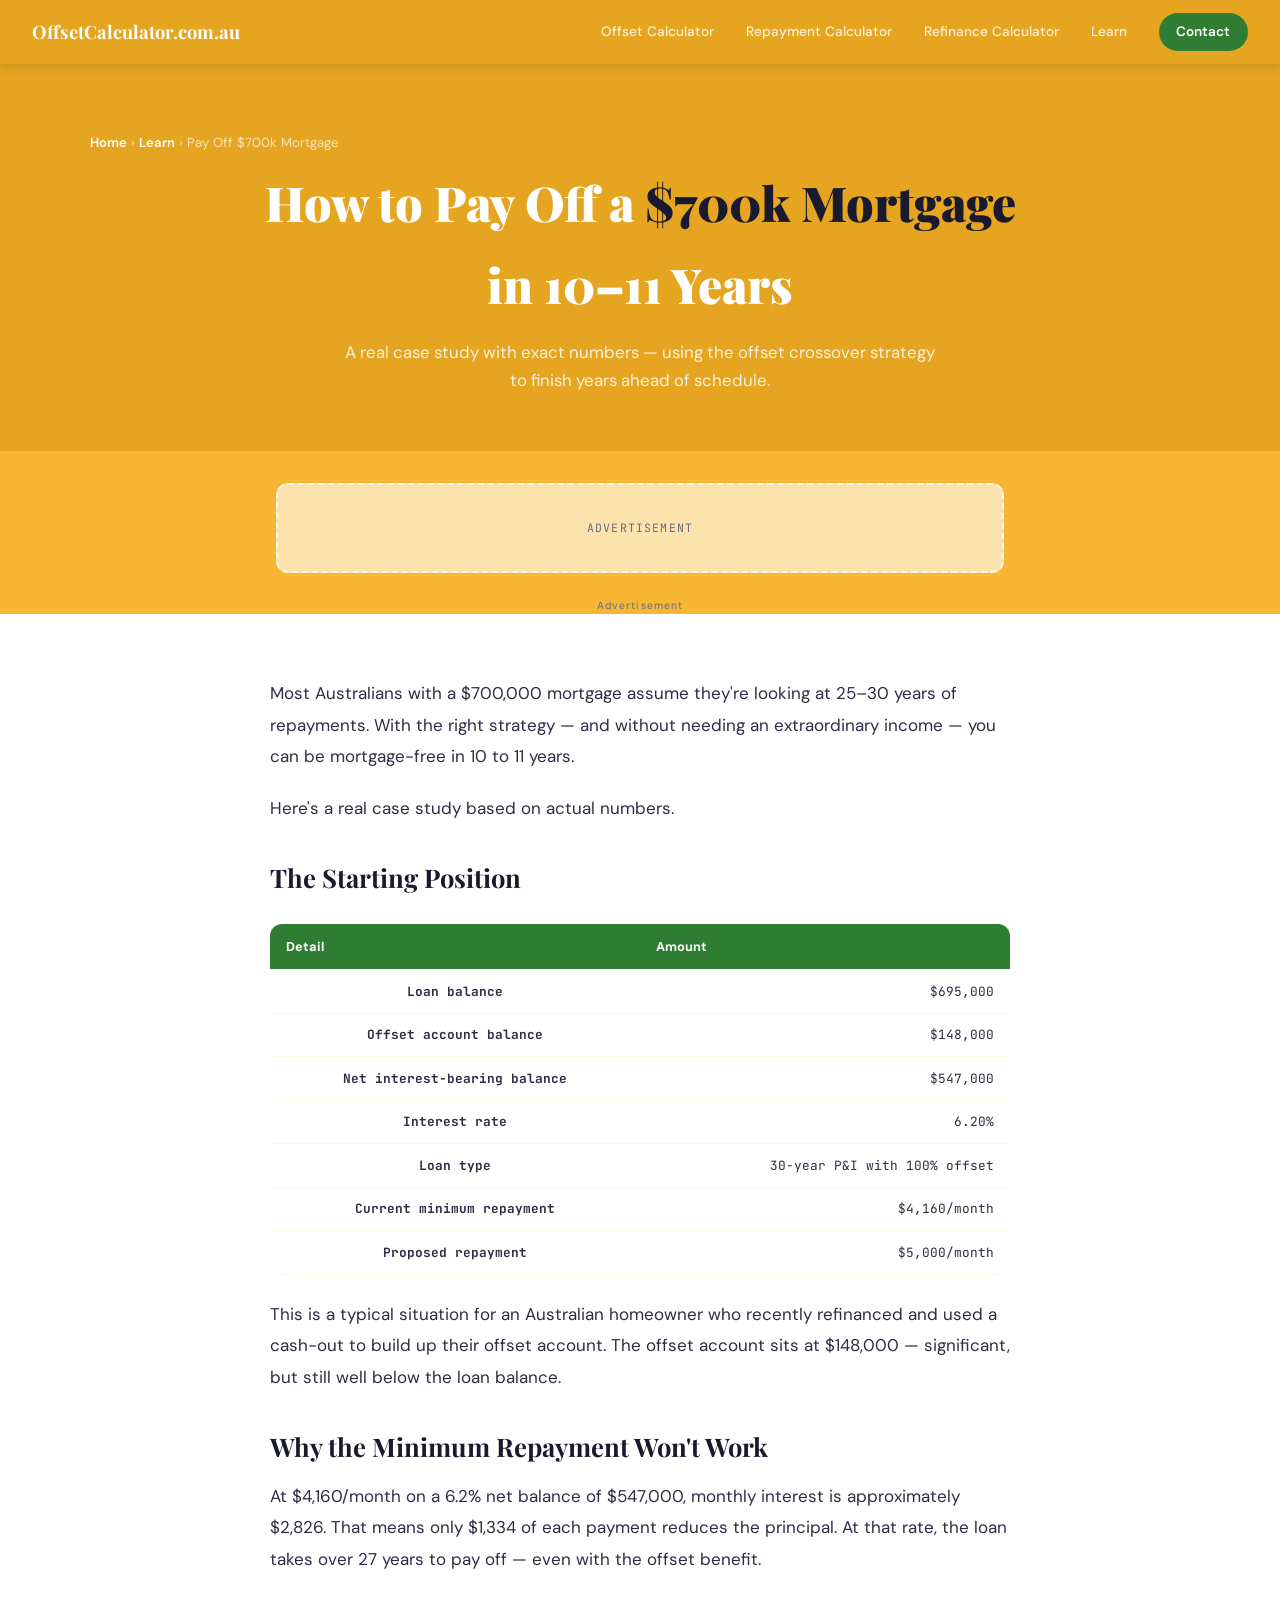
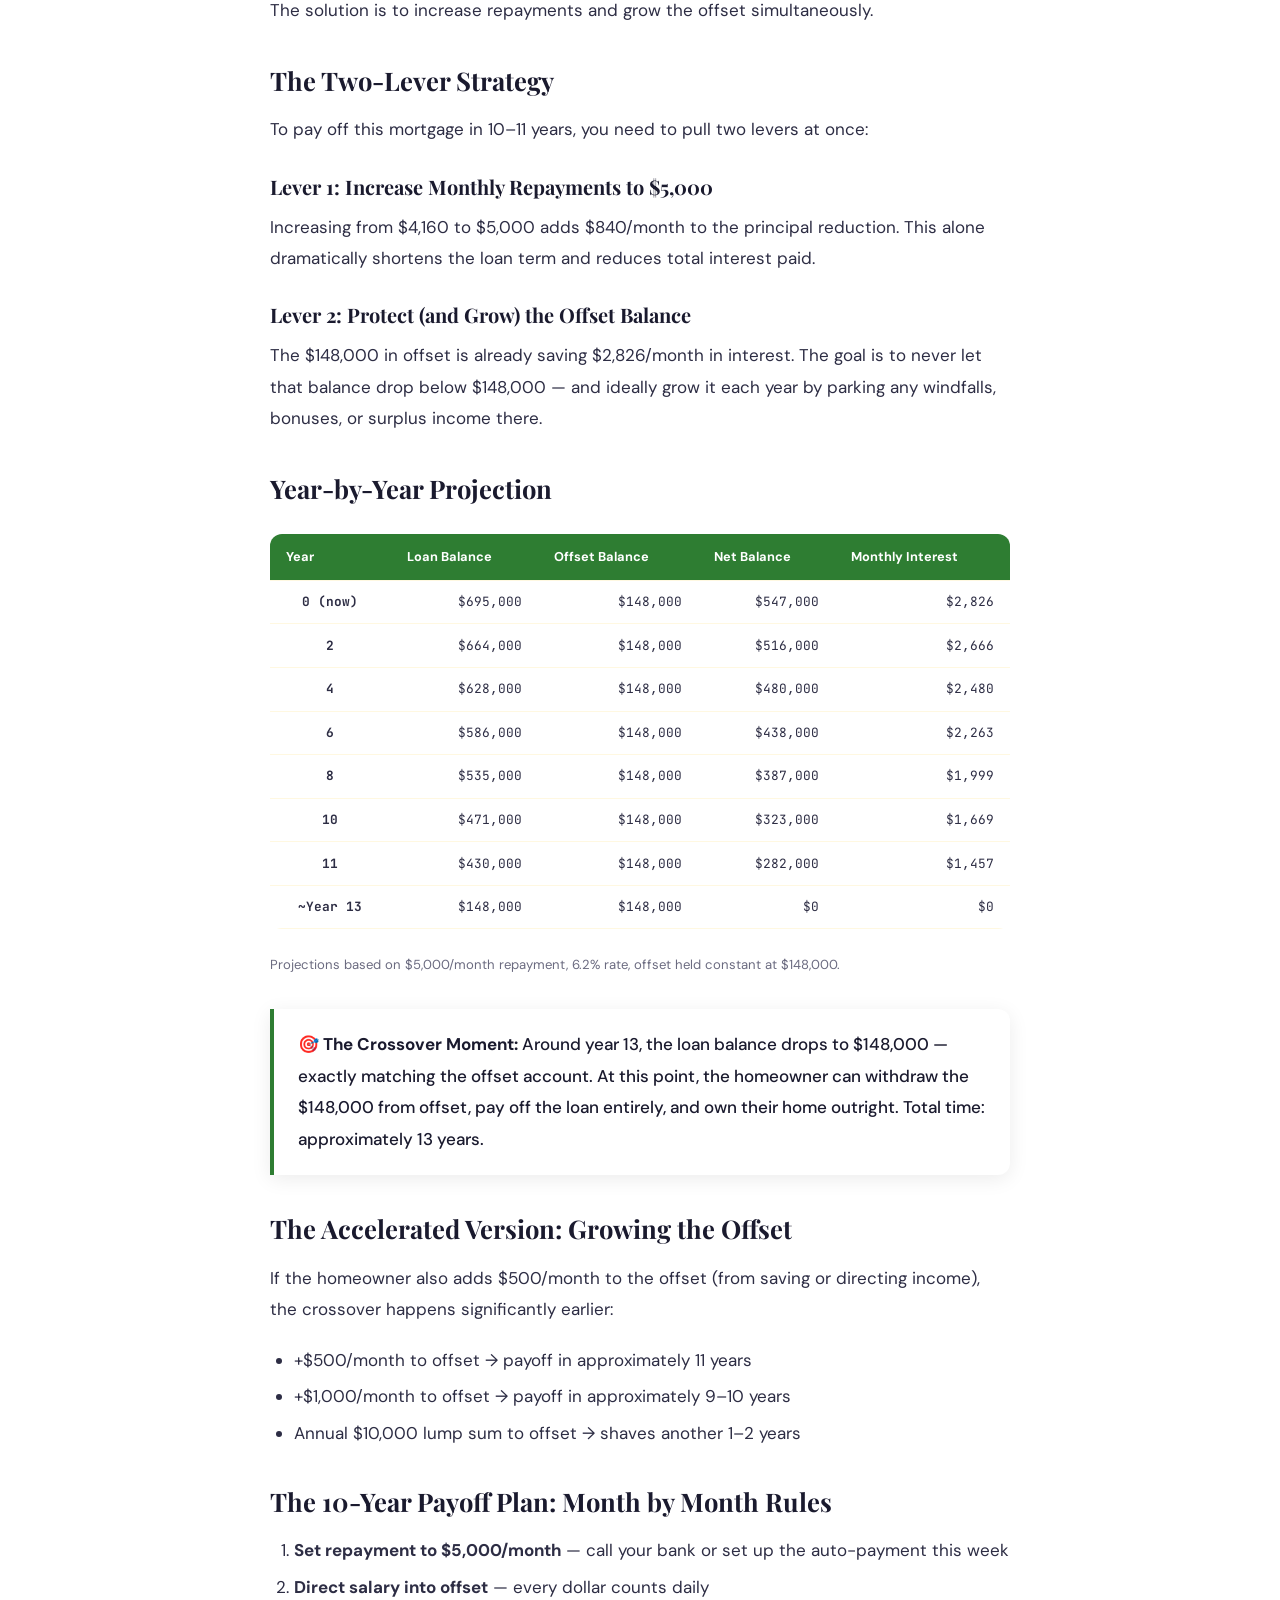
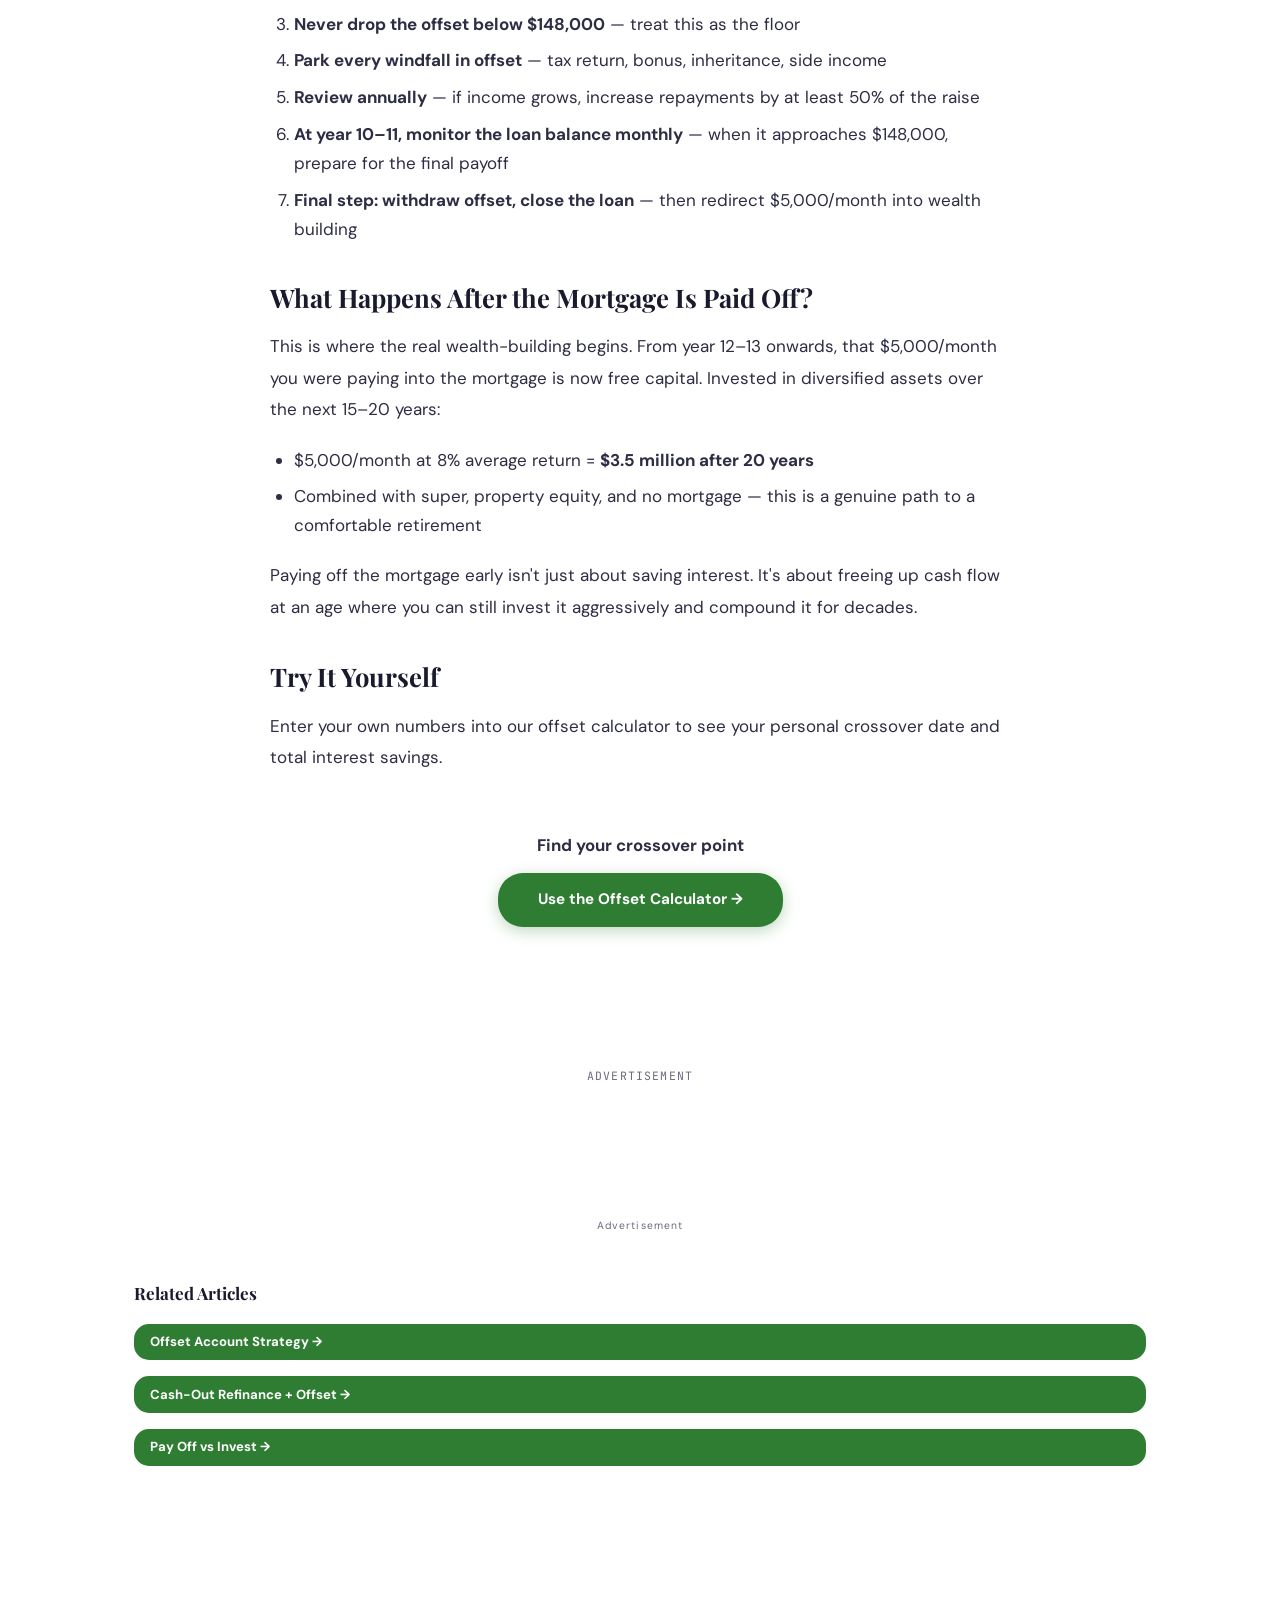
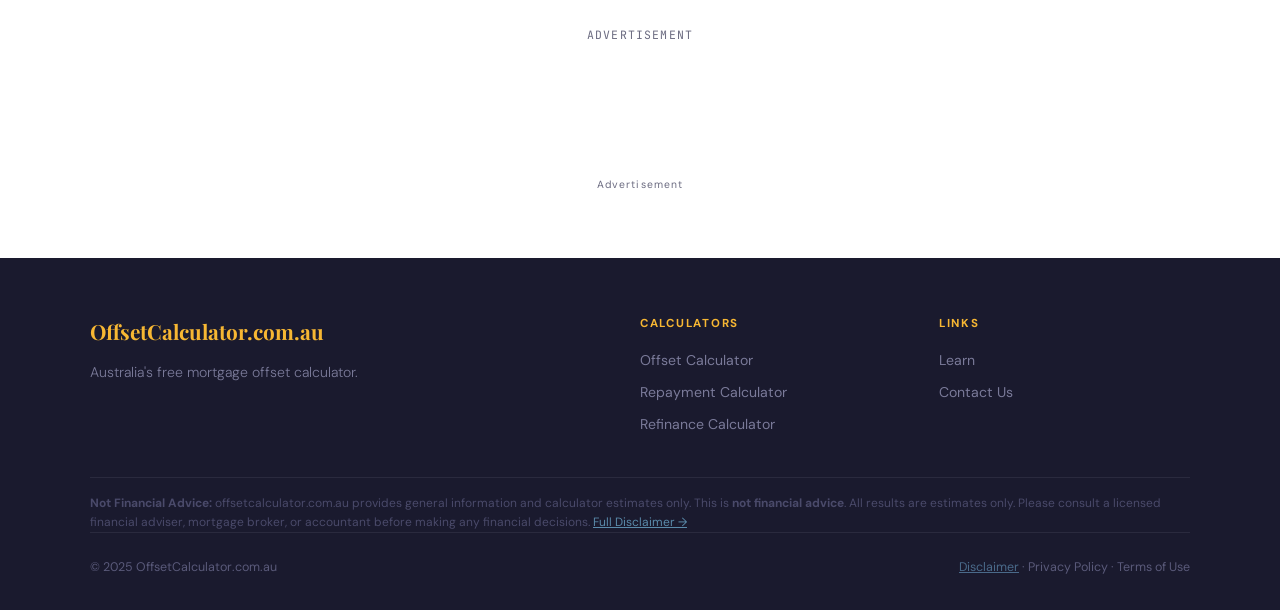
==== commit c4178d20: "Add files via upload" ====
--- a/blog-700k-mortgage.html
+++ b/blog-700k-mortgage.html
@@ -28,8 +28,8 @@
 
 <div class="container"><div class="ad-slot ad-banner" style="margin-top:2rem;">Advertisement</div><div class="ad-label">Advertisement</div></div>
 
-<section class="section" style="background:#fff;">
-  <div class="container" style="display:grid;grid-template-columns:1fr 280px;gap:3rem;align-items:start;">
+<section class="section section-white">
+  <div class="container"><div style="max-width:740px;margin:0 auto;">
     <article class="blog-post">
 
       <p>Most Australians with a $700,000 mortgage assume they're looking at 25–30 years of repayments. With the right strategy — and without needing an extraordinary income — you can be mortgage-free in 10 to 11 years.</p>
@@ -116,7 +116,7 @@
         <a href="offset-calculator.html" class="btn-primary">Use the Offset Calculator →</a>
       </div>
 
-    </article>
+    </article></div>
     <aside>
       <div class="ad-slot ad-sidebar">Advertisement</div><div class="ad-label">Advertisement</div>
       <div style="margin-top:1.5rem;background:var(--light);border-radius:12px;padding:1.25rem;">
@@ -134,7 +134,7 @@
   <div class="footer-grid">
     <div><div class="footer-brand">OffsetCalculator.com.au</div><p class="footer-desc">Australia's free mortgage offset calculator.</p></div>
     <div class="footer-col"><h4>Calculators</h4><a href="offset-calculator.html">Offset Calculator</a><a href="repayment-calculator.html">Repayment Calculator</a><a href="refinance-calculator.html">Refinance Calculator</a></div>
-    <div class="footer-col"><h4>Company</h4><a href="blog.html">Learn</a><a href="contact.html">Contact Us</a></div>
+    <div class="footer-col"><h4>Links</h4><a href="blog.html">Learn</a><a href="contact.html">Contact Us</a></div>
   </div>
   <div class="disclaimer"><strong>Not Financial Advice:</strong> offsetcalculator.com.au provides general information and calculator estimates only. This is <strong>not financial advice</strong>. All results are estimates only. Please consult a licensed financial adviser, mortgage broker, or accountant before making any financial decisions. <a href="disclaimer.html" style="color:#5a8aaa;">Full Disclaimer →</a></div>
   <div class="footer-bottom"><span>© 2025 OffsetCalculator.com.au</span><span><a href="disclaimer.html" style="color:#4a6a8a;">Disclaimer</a> · Privacy Policy · Terms of Use</span></div>
--- a/style.css
+++ b/style.css
@@ -1,228 +1,338 @@
 /* =============================================
-   OFFSETCALCULATOR.COM.AU — SHARED STYLES
-   Teal #4ABDAC + Vermillion #FC4A1A
+   OFFSETCALCULATOR.COM.AU
+   Yellow #F7B733 + Green #2E7D32 + White Cards
    ============================================= */
 
-@import url('https://fonts.googleapis.com/css2?family=Playfair+Display:wght@700;900&family=DM+Sans:wght@300;400;500;600&family=JetBrains+Mono:wght@400;600&display=swap');
+@import url('https://fonts.googleapis.com/css2?family=Playfair+Display:wght@700;900&family=DM+Sans:wght@300;400;500;600;700&family=JetBrains+Mono:wght@400;600&display=swap');
 
 :root {
-  --teal: #4ABDAC;
-  --teal-dark: #379e8f;
-  --teal-deep: #1a6b60;
-  --vermillion: #FC4A1A;
-  --vermillion-dark: #d93a0e;
-  --sunshine: #F7B733;
-  --sunshine-dark: #e0a020;
-  --clean: #DFDCE3;
-  --ink: #1a2a2a;
-  --paper: #ffffff;
-  --cream: #f0fdfb;
-  --light: #e6faf7;
-  --muted: #5a7a76;
-  --border: #b8e0da;
-  --red: #FC4A1A;
-  --green: #4ABDAC;
+  --yellow: #F7B733;
+  --yellow-dark: #e5a520;
+  --yellow-light: #fdd26a;
+  --yellow-pale: #fff8e1;
+  --green: #2E7D32;
+  --green-mid: #43A047;
+  --green-light: #66BB6A;
+  --red: #E53935;
+  --red-light: #EF9A9A;
+  --ink: #1a1a2e;
+  --ink-soft: #2d2d44;
+  --muted: #6b6b80;
+  --border: #ffe082;
+  --white: #ffffff;
+  --card-shadow: 0 4px 20px rgba(0,0,0,0.08);
+  --card-shadow-hover: 0 8px 32px rgba(0,0,0,0.14);
 }
 
 * { box-sizing: border-box; margin: 0; padding: 0; }
 html { scroll-behavior: smooth; color-scheme: light; }
-body { background: #ffffff; color: var(--ink); font-family: 'DM Sans', sans-serif; font-size: 17px; line-height: 1.7; -webkit-font-smoothing: antialiased; }
+body { background: var(--yellow); color: var(--ink); font-family: 'DM Sans', sans-serif; font-size: 17px; line-height: 1.7; -webkit-font-smoothing: antialiased; }
 
 /* NAV */
-nav { background: var(--teal-deep); padding: 0 2rem; display: flex; align-items: center; justify-content: space-between; position: sticky; top: 0; z-index: 100; height: 64px; box-shadow: 0 2px 20px rgba(26,107,96,0.4); }
-.nav-logo { font-family: 'Playfair Display', serif; color: #ffffff; font-size: 1.15rem; font-weight: 700; text-decoration: none; letter-spacing: 0.01em; }
+nav { background: var(--yellow-dark); padding: 0 2rem; display: flex; align-items: center; justify-content: space-between; position: sticky; top: 0; z-index: 100; height: 64px; box-shadow: 0 2px 12px rgba(0,0,0,0.15); }
+.nav-logo { font-family: 'Playfair Display', serif; color: var(--white); font-size: 1.15rem; font-weight: 700; text-decoration: none; }
 .nav-links { display: flex; gap: 2rem; align-items: center; }
-.nav-links a { color: #a8ddd8; text-decoration: none; font-size: 0.85rem; font-weight: 500; transition: color 0.2s; }
-.nav-links a:hover { color: var(--sunshine); }
-.nav-cta { background: var(--vermillion) !important; color: #ffffff !important; padding: 0.45rem 1.1rem; border-radius: 6px; font-weight: 600 !important; }
-.nav-cta:hover { background: var(--vermillion-dark) !important; }
+.nav-links a { color: rgba(255,255,255,0.85); text-decoration: none; font-size: 0.85rem; font-weight: 500; transition: color 0.2s; }
+.nav-links a:hover { color: var(--white); }
+.nav-cta { background: var(--green) !important; color: var(--white) !important; padding: 0.45rem 1.1rem; border-radius: 20px; font-weight: 600 !important; }
+.nav-cta:hover { background: var(--green-mid) !important; }
 
 /* HERO */
-.hero { background: var(--teal-deep); padding: 5rem 2rem 4rem; text-align: center; position: relative; overflow: hidden; }
-.hero::before { content: ''; position: absolute; inset: 0; background: radial-gradient(ellipse at 50% -20%, #4ABDAC33 0%, transparent 65%); }
-.hero-eyebrow { font-family: 'JetBrains Mono', monospace; color: var(--sunshine); font-size: 0.75rem; letter-spacing: 0.2em; text-transform: uppercase; margin-bottom: 1.2rem; position: relative; }
-.hero h1 { font-family: 'Playfair Display', serif; font-size: clamp(2.2rem, 6vw, 4rem); font-weight: 900; color: #ffffff; line-height: 1.1; position: relative; max-width: 780px; margin: 0 auto 1.5rem; }
-.hero h1 em { color: var(--sunshine); font-style: normal; }
-.hero-sub { color: #a8ddd8; font-size: 1.1rem; max-width: 540px; margin: 0 auto 2.5rem; position: relative; font-weight: 300; }
-.btn-primary { display: inline-block; background: var(--vermillion); color: #ffffff; padding: 0.9rem 2.5rem; border-radius: 6px; font-size: 0.9rem; letter-spacing: 0.05em; text-decoration: none; font-weight: 700; transition: background 0.2s, transform 0.1s; cursor: pointer; border: none; }
-.btn-primary:hover { background: var(--vermillion-dark); transform: translateY(-1px); }
-.btn-secondary { display: inline-block; background: transparent; color: var(--sunshine); padding: 0.9rem 2.5rem; border-radius: 6px; font-size: 0.9rem; font-weight: 600; text-decoration: none; border: 2px solid var(--sunshine); transition: all 0.2s; cursor: pointer; }
-.btn-secondary:hover { background: var(--sunshine); color: var(--ink); }
-.hero-stats { display: flex; justify-content: center; gap: 3rem; margin-top: 3.5rem; position: relative; padding-top: 2.5rem; border-top: 1px solid #2a8070; flex-wrap: wrap; }
-.hero-stat-num { font-family: 'Playfair Display', serif; font-size: 2rem; color: var(--sunshine); font-weight: 700; }
-.hero-stat-label { font-size: 0.75rem; color: #7abdb6; letter-spacing: 0.08em; font-family: 'JetBrains Mono', monospace; text-transform: uppercase; margin-top: 0.2rem; }
+.hero { background: var(--yellow); padding: 5rem 2rem 4rem; text-align: center; position: relative; overflow: hidden; }
+.hero::before { content: ''; position: absolute; top: -100px; left: 50%; transform: translateX(-50%); width: 600px; height: 600px; background: radial-gradient(circle, rgba(255,255,255,0.15) 0%, transparent 70%); border-radius: 50%; pointer-events: none; }
+.hero-eyebrow { font-family: 'JetBrains Mono', monospace; color: var(--green); font-size: 0.75rem; letter-spacing: 0.2em; text-transform: uppercase; margin-bottom: 1.2rem; position: relative; background: rgba(255,255,255,0.5); display: inline-block; padding: 0.3rem 1rem; border-radius: 20px; }
+.hero h1 { font-family: 'Playfair Display', serif; font-size: clamp(2.2rem, 6vw, 4rem); font-weight: 900; color: var(--ink); line-height: 1.1; position: relative; max-width: 780px; margin: 0 auto 1.5rem; }
+.hero h1 em { color: var(--green); font-style: normal; }
+.hero-sub { color: var(--ink-soft); font-size: 1.05rem; max-width: 540px; margin: 0 auto 2.5rem; position: relative; font-weight: 400; }
+.btn-primary { display: inline-block; background: var(--green); color: var(--white); padding: 0.9rem 2.5rem; border-radius: 25px; font-size: 0.95rem; text-decoration: none; font-weight: 700; transition: background 0.2s, transform 0.1s, box-shadow 0.2s; cursor: pointer; border: none; box-shadow: 0 4px 15px rgba(46,125,50,0.3); }
+.btn-primary:hover { background: var(--green-mid); transform: translateY(-2px); box-shadow: 0 6px 20px rgba(46,125,50,0.4); }
+.btn-secondary { display: inline-block; background: var(--white); color: var(--green); padding: 0.9rem 2.5rem; border-radius: 25px; font-size: 0.95rem; font-weight: 700; text-decoration: none; border: 2px solid var(--green); transition: all 0.2s; cursor: pointer; box-shadow: 0 4px 15px rgba(0,0,0,0.08); }
+.btn-secondary:hover { background: var(--green); color: var(--white); }
+.hero-stats { display: flex; justify-content: center; gap: 2rem; margin-top: 3.5rem; position: relative; padding-top: 2.5rem; border-top: 2px solid rgba(255,255,255,0.4); flex-wrap: wrap; }
+.hero-stat-box { background: var(--white); border-radius: 16px; padding: 1.25rem 2rem; box-shadow: var(--card-shadow); min-width: 140px; }
+.hero-stat-num { font-family: 'Playfair Display', serif; font-size: 1.8rem; color: var(--green); font-weight: 700; }
+.hero-stat-label { font-size: 0.72rem; color: var(--muted); letter-spacing: 0.08em; font-family: 'JetBrains Mono', monospace; text-transform: uppercase; margin-top: 0.2rem; }
 
 /* LAYOUT */
 .container { max-width: 1100px; margin: 0 auto; padding: 0 1.5rem; }
 .container-sm { max-width: 780px; margin: 0 auto; padding: 0 1.5rem; }
-.section { padding: 4.5rem 0; }
+.section { padding: 4rem 0; }
 .section-title { font-family: 'Playfair Display', serif; font-size: clamp(1.6rem, 4vw, 2.4rem); font-weight: 700; margin-bottom: 0.5rem; color: var(--ink); }
 .section-sub { color: var(--muted); font-size: 1rem; margin-bottom: 2.5rem; font-weight: 300; }
-.section-teal { background: var(--teal); }
-.section-light { background: var(--light); }
-.section-cream { background: var(--cream); }
-.divider { border: none; border-top: 1px solid var(--border); }
-
-/* CARDS */
-.card { background: white; border: 1px solid var(--border); border-radius: 12px; overflow: hidden; transition: transform 0.2s, box-shadow 0.2s; }
-.card:hover { transform: translateY(-3px); box-shadow: 0 12px 40px rgba(74,189,172,0.15); }
+.section-white { background: var(--white); }
+.section-yellow { background: var(--yellow); }
+.section-pale { background: var(--yellow-pale); }
+.divider { border: none; border-top: 2px solid rgba(255,255,255,0.4); }
+
+/* CARDS — white floating style */
+.card { background: var(--white); border: none; border-radius: 20px; overflow: hidden; transition: transform 0.2s, box-shadow 0.2s; box-shadow: var(--card-shadow); }
+.card:hover { transform: translateY(-4px); box-shadow: var(--card-shadow-hover); }
 .card-body { padding: 1.5rem; }
 
 /* CALCULATOR INPUTS */
-.calc-panel { background: white; border: 1px solid var(--border); border-radius: 12px; padding: 1.75rem; box-shadow: 0 4px 24px rgba(74,189,172,0.1); }
-.panel-title { font-family: 'JetBrains Mono', monospace; font-size: 0.7rem; letter-spacing: 0.15em; text-transform: uppercase; color: var(--muted); margin-bottom: 1.25rem; padding-bottom: 0.75rem; border-bottom: 1px solid var(--border); }
-.input-label { display: block; font-size: 0.8rem; font-weight: 600; color: var(--ink); margin-bottom: 0.4rem; }
-.input-wrap { display: flex; align-items: center; border: 2px solid var(--border); border-radius: 8px; overflow: hidden; margin-bottom: 1.1rem; background: white; transition: border-color 0.2s; }
-.input-wrap:focus-within { border-color: var(--teal); }
-.input-prefix { padding: 0.65rem 0.85rem; background: var(--light); color: var(--muted); font-family: 'JetBrains Mono', monospace; font-size: 0.9rem; border-right: 2px solid var(--border); font-weight: 600; }
+.calc-panel { background: var(--white); border: none; border-radius: 20px; padding: 1.75rem; box-shadow: var(--card-shadow); }
+.panel-title { font-size: 0.7rem; letter-spacing: 0.15em; text-transform: uppercase; color: var(--muted); margin-bottom: 1.25rem; padding-bottom: 0.75rem; border-bottom: 2px solid var(--yellow-pale); font-weight: 700; }
+.input-label { display: block; font-size: 0.82rem; font-weight: 700; color: var(--ink); margin-bottom: 0.4rem; }
+.input-wrap { display: flex; align-items: center; border: 2px solid #ffe082; border-radius: 12px; overflow: hidden; margin-bottom: 1.1rem; background: var(--yellow-pale); transition: border-color 0.2s; }
+.input-wrap:focus-within { border-color: var(--green); background: var(--white); }
+.input-prefix { padding: 0.65rem 0.85rem; background: var(--yellow-light); color: var(--ink); font-family: 'JetBrains Mono', monospace; font-size: 0.9rem; border-right: 2px solid #ffe082; font-weight: 700; }
 .input-wrap input { border: none; outline: none; background: transparent; padding: 0.65rem 0.85rem; font-family: 'JetBrains Mono', monospace; font-size: 1rem; color: var(--ink); font-weight: 600; width: 100%; }
 .input-suffix { padding: 0.65rem 0.85rem; color: var(--muted); font-family: 'JetBrains Mono', monospace; font-size: 0.85rem; font-weight: 600; }
-.preset-btn { background: transparent; border: 2px solid var(--border); border-radius: 8px; padding: 0.55rem; font-size: 0.78rem; cursor: pointer; color: var(--muted); transition: all 0.2s; text-align: center; font-weight: 500; }
-.preset-btn:hover, .preset-btn.active { background: var(--vermillion); border-color: var(--vermillion); color: #ffffff; font-weight: 700; }
+.preset-btn { background: var(--yellow-pale); border: 2px solid var(--yellow-light); border-radius: 10px; padding: 0.55rem; font-size: 0.78rem; cursor: pointer; color: var(--ink-soft); transition: all 0.2s; text-align: center; font-weight: 600; }
+.preset-btn:hover, .preset-btn.active { background: var(--green); border-color: var(--green); color: var(--white); font-weight: 700; }
 
 /* STAT CARDS */
-.stat-card { background: white; border: 1px solid var(--border); border-radius: 12px; padding: 1.1rem; border-top: 4px solid var(--sunshine); }
-.stat-card.blue-top { border-top-color: var(--teal); }
-.stat-card.red-top { border-top-color: var(--vermillion); }
-.stat-card.green-top { border-top-color: var(--teal); }
-.stat-label { font-size: 0.7rem; font-weight: 600; letter-spacing: 0.08em; text-transform: uppercase; color: var(--muted); margin-bottom: 0.4rem; }
+.stat-card { background: var(--white); border: none; border-radius: 16px; padding: 1.1rem; border-top: 4px solid var(--yellow); box-shadow: var(--card-shadow); }
+.stat-card.blue-top { border-top-color: var(--green-light); }
+.stat-card.red-top { border-top-color: var(--red); }
+.stat-card.green-top { border-top-color: var(--green); }
+.stat-label { font-size: 0.68rem; font-weight: 700; letter-spacing: 0.08em; text-transform: uppercase; color: var(--muted); margin-bottom: 0.4rem; }
 .stat-value { font-family: 'Playfair Display', serif; font-size: 1.5rem; font-weight: 700; color: var(--ink); }
-.stat-value.yellow { color: var(--teal-deep); }
-.stat-value.red { color: var(--vermillion); }
-.stat-value.green { color: var(--teal-dark); }
+.stat-value.yellow { color: var(--green); }
+.stat-value.red { color: var(--red); }
+.stat-value.green { color: var(--green); }
 
 /* BLOG */
-.blog-tag { font-size: 0.7rem; font-weight: 700; letter-spacing: 0.12em; text-transform: uppercase; color: var(--teal-dark); margin-bottom: 0.5rem; }
-.blog-title { font-family: 'Playfair Display', serif; font-size: 1.15rem; font-weight: 700; margin-bottom: 0.5rem; line-height: 1.3; color: var(--ink); }
-.blog-excerpt { font-size: 0.9rem; color: var(--muted); line-height: 1.6; font-weight: 300; }
-.blog-read { display: inline-block; margin-top: 1rem; font-size: 0.8rem; font-weight: 700; color: var(--teal-deep); text-decoration: none; border-bottom: 2px solid var(--vermillion); padding-bottom: 1px; transition: color 0.2s; }
-.blog-read:hover { color: var(--vermillion); }
-.blog-img { height: 160px; display: flex; align-items: center; justify-content: center; font-size: 3rem; }
+.blog-tag { font-size: 0.68rem; font-weight: 700; letter-spacing: 0.12em; text-transform: uppercase; color: var(--green); margin-bottom: 0.5rem; background: #e8f5e9; display: inline-block; padding: 0.2rem 0.6rem; border-radius: 10px; }
+.blog-title { font-family: 'Playfair Display', serif; font-size: 1.1rem; font-weight: 700; margin-bottom: 0.5rem; line-height: 1.3; color: var(--ink); margin-top: 0.5rem; }
+.blog-excerpt { font-size: 0.88rem; color: var(--muted); line-height: 1.6; font-weight: 400; }
+.blog-read { display: inline-block; margin-top: 1rem; font-size: 0.82rem; font-weight: 700; color: var(--white); text-decoration: none; background: var(--green); padding: 0.45rem 1rem; border-radius: 15px; transition: background 0.2s; }
+.blog-read:hover { background: var(--green-mid); }
+.blog-img { height: 140px; display: flex; align-items: center; justify-content: center; font-size: 3rem; }
+
+/* CARD LINK */
+.card-link { text-decoration: none; color: inherit; display: block; }
+.card-link .card { height: 100%; }
 
 /* FAQ */
-.faq-item { border-bottom: 1px solid var(--border); padding: 1.5rem 0; }
+.faq-item { border-bottom: 2px solid rgba(255,255,255,0.5); padding: 1.5rem 0; }
 .faq-q { font-weight: 700; font-size: 1.05rem; cursor: pointer; display: flex; justify-content: space-between; align-items: center; color: var(--ink); gap: 1rem; }
-.faq-q::after { content: '+'; font-size: 1.5rem; color: var(--vermillion); font-family: 'JetBrains Mono', monospace; flex-shrink: 0; }
+.faq-q::after { content: '+'; font-size: 1.5rem; color: var(--green); font-family: 'JetBrains Mono', monospace; flex-shrink: 0; font-weight: 700; }
 .faq-q.open::after { content: '−'; }
-.faq-a { font-size: 0.95rem; color: var(--muted); margin-top: 0.75rem; font-weight: 300; display: none; line-height: 1.8; }
+.faq-a { font-size: 0.95rem; color: var(--ink-soft); margin-top: 0.75rem; font-weight: 400; display: none; line-height: 1.8; background: var(--white); padding: 1rem 1.25rem; border-radius: 12px; }
 .faq-a.open { display: block; }
 
 /* TABLE */
-.table-wrap { background: white; border: 1px solid var(--border); border-radius: 12px; overflow: hidden; max-height: 300px; overflow-y: auto; }
+.table-wrap { background: var(--white); border: none; border-radius: 16px; overflow: hidden; max-height: 300px; overflow-y: auto; box-shadow: var(--card-shadow); }
 table { width: 100%; border-collapse: collapse; font-size: 0.82rem; }
-thead tr { background: var(--teal-deep); position: sticky; top: 0; }
-thead th { padding: 0.75rem 1rem; text-align: right; color: var(--sunshine); font-size: 0.65rem; letter-spacing: 0.1em; text-transform: uppercase; font-weight: 600; }
+thead tr { background: var(--green); position: sticky; top: 0; }
+thead th { padding: 0.75rem 1rem; text-align: right; color: var(--white); font-size: 0.65rem; letter-spacing: 0.1em; text-transform: uppercase; font-weight: 700; }
 thead th:first-child { text-align: center; }
-tbody tr { border-bottom: 1px solid var(--light); }
-tbody tr:hover { background: var(--light); }
+tbody tr { border-bottom: 1px solid var(--yellow-pale); }
+tbody tr:hover { background: var(--yellow-pale); }
 tbody td { padding: 0.6rem 1rem; text-align: right; font-family: 'JetBrains Mono', monospace; font-size: 0.8rem; }
-tbody td:first-child { text-align: center; color: var(--teal-dark); font-weight: 700; }
+tbody td:first-child { text-align: center; color: var(--green); font-weight: 700; }
 
 /* AD SLOTS */
-.ad-slot { background: var(--light); border: 2px dashed var(--border); border-radius: 8px; display: flex; align-items: center; justify-content: center; color: var(--muted); font-size: 0.72rem; letter-spacing: 0.1em; text-transform: uppercase; font-family: 'JetBrains Mono', monospace; }
+.ad-slot { background: rgba(255,255,255,0.6); border: 2px dashed rgba(255,255,255,0.8); border-radius: 12px; display: flex; align-items: center; justify-content: center; color: var(--muted); font-size: 0.72rem; letter-spacing: 0.1em; text-transform: uppercase; font-family: 'JetBrains Mono', monospace; }
 .ad-banner { height: 90px; margin: 1.5rem auto; max-width: 728px; }
 .ad-sidebar { height: 250px; width: 100%; margin-bottom: 1rem; }
-.ad-label { font-size: 0.65rem; color: #bbb; text-align: center; margin-top: 0.2rem; letter-spacing: 0.1em; }
+.ad-label { font-size: 0.65rem; color: var(--muted); text-align: center; margin-top: 0.2rem; letter-spacing: 0.1em; }
 
 /* FORM */
 .form-group { margin-bottom: 1.25rem; }
-.form-label { display: block; font-weight: 600; font-size: 0.88rem; margin-bottom: 0.4rem; color: var(--ink); }
-.form-input { width: 100%; padding: 0.75rem 1rem; border: 2px solid var(--border); border-radius: 8px; font-size: 1rem; font-family: 'DM Sans', sans-serif; outline: none; transition: border-color 0.2s; color: var(--ink); background: white; }
-.form-input:focus { border-color: var(--teal); }
+.form-label { display: block; font-weight: 700; font-size: 0.88rem; margin-bottom: 0.4rem; color: var(--ink); }
+.form-input { width: 100%; padding: 0.75rem 1rem; border: 2px solid #ffe082; border-radius: 12px; font-size: 1rem; font-family: 'DM Sans', sans-serif; outline: none; transition: border-color 0.2s; color: var(--ink); background: var(--yellow-pale); }
+.form-input:focus { border-color: var(--green); background: var(--white); }
 textarea.form-input { resize: vertical; min-height: 120px; }
 select.form-input { cursor: pointer; }
 
 /* FOOTER */
-footer { background: var(--teal-deep); color: #7abdb6; padding: 3.5rem 2rem 2rem; }
+footer { background: var(--ink); color: #8888aa; padding: 3.5rem 2rem 2rem; }
 .footer-grid { max-width: 1100px; margin: 0 auto; display: grid; grid-template-columns: 2fr 1fr 1fr; gap: 3rem; margin-bottom: 2rem; }
-.footer-brand { font-family: 'Playfair Display', serif; color: #ffffff; font-size: 1.3rem; font-weight: 700; margin-bottom: 0.75rem; }
-.footer-desc { font-size: 0.88rem; line-height: 1.7; font-weight: 300; color: #9accc8; }
-.footer-col h4 { font-size: 0.72rem; letter-spacing: 0.15em; text-transform: uppercase; color: var(--sunshine); margin-bottom: 1rem; font-weight: 700; }
-.footer-col a { display: block; color: #7abdb6; text-decoration: none; font-size: 0.88rem; margin-bottom: 0.5rem; transition: color 0.2s; }
-.footer-col a:hover { color: var(--sunshine); }
-.footer-bottom { max-width: 1100px; margin: 0 auto; padding-top: 1.5rem; border-top: 1px solid #2a8070; font-size: 0.78rem; display: flex; justify-content: space-between; flex-wrap: wrap; gap: 0.5rem; color: #5a9a94; }
-.disclaimer { max-width: 1100px; margin: 1rem auto 0; font-size: 0.75rem; color: #4a8a84; line-height: 1.6; padding-top: 1rem; border-top: 1px solid #2a8070; }
+.footer-brand { font-family: 'Playfair Display', serif; color: var(--yellow); font-size: 1.3rem; font-weight: 700; margin-bottom: 0.75rem; }
+.footer-desc { font-size: 0.88rem; line-height: 1.7; font-weight: 300; color: #7a7a99; }
+.footer-col h4 { font-size: 0.72rem; letter-spacing: 0.15em; text-transform: uppercase; color: var(--yellow); margin-bottom: 1rem; font-weight: 700; }
+.footer-col a { display: block; color: #7a7a99; text-decoration: none; font-size: 0.88rem; margin-bottom: 0.5rem; transition: color 0.2s; }
+.footer-col a:hover { color: var(--yellow); }
+.footer-bottom { max-width: 1100px; margin: 0 auto; padding-top: 1.5rem; border-top: 1px solid #2a2a3e; font-size: 0.78rem; display: flex; justify-content: space-between; flex-wrap: wrap; gap: 0.5rem; color: #5a5a7a; }
+.disclaimer { max-width: 1100px; margin: 1rem auto 0; font-size: 0.75rem; color: #4a4a6a; line-height: 1.6; padding-top: 1rem; border-top: 1px solid #2a2a3e; }
 
 /* BLOG POST */
 .blog-post h2 { font-family: 'Playfair Display', serif; font-size: 1.6rem; font-weight: 700; margin: 2rem 0 0.75rem; color: var(--ink); }
 .blog-post h3 { font-family: 'Playfair Display', serif; font-size: 1.25rem; font-weight: 700; margin: 1.5rem 0 0.5rem; color: var(--ink); }
-.blog-post p { margin-bottom: 1.25rem; color: #2a3a3a; line-height: 1.85; }
+.blog-post p { margin-bottom: 1.25rem; color: var(--ink-soft); line-height: 1.85; }
 .blog-post ul, .blog-post ol { margin: 0 0 1.25rem 1.5rem; }
-.blog-post li { margin-bottom: 0.5rem; color: #2a3a3a; line-height: 1.7; }
-.blog-post .highlight-box { background: var(--cream); border-left: 4px solid var(--sunshine); padding: 1.25rem 1.5rem; border-radius: 0 8px 8px 0; margin: 2rem 0; }
+.blog-post li { margin-bottom: 0.5rem; color: var(--ink-soft); line-height: 1.7; }
+.blog-post .highlight-box { background: var(--white); border-left: 4px solid var(--green); padding: 1.25rem 1.5rem; border-radius: 0 12px 12px 0; margin: 2rem 0; box-shadow: var(--card-shadow); }
 .blog-post .highlight-box p { margin: 0; font-weight: 500; color: var(--ink); }
-.blog-post table { width: 100%; border-collapse: collapse; margin: 1.5rem 0; font-size: 0.9rem; }
-.blog-post table th { background: var(--teal-deep); color: var(--sunshine); padding: 0.75rem 1rem; text-align: left; font-size: 0.8rem; letter-spacing: 0.05em; }
-.blog-post table td { padding: 0.65rem 1rem; border-bottom: 1px solid var(--border); color: #2a3a3a; }
-.blog-post table tr:hover td { background: var(--light); }
+.blog-post table { width: 100%; border-collapse: collapse; margin: 1.5rem 0; font-size: 0.9rem; border-radius: 12px; overflow: hidden; }
+.blog-post table th { background: var(--green); color: var(--white); padding: 0.75rem 1rem; text-align: left; font-size: 0.8rem; }
+.blog-post table td { padding: 0.65rem 1rem; border-bottom: 1px solid var(--yellow-pale); color: var(--ink-soft); background: var(--white); }
+.blog-post table tr:hover td { background: var(--yellow-pale); }
 
 /* PAGE HERO */
-.page-hero { background: var(--teal-deep); padding: 3.5rem 2rem; text-align: center; }
-.page-hero h1 { font-family: 'Playfair Display', serif; font-size: clamp(1.8rem, 5vw, 3rem); color: white; font-weight: 900; margin-bottom: 0.75rem; }
-.page-hero h1 em { color: var(--sunshine); font-style: normal; }
-.page-hero p { color: #a8ddd8; font-size: 1.05rem; font-weight: 300; max-width: 600px; margin: 0 auto; }
+.page-hero { background: var(--yellow-dark); padding: 3.5rem 2rem; text-align: center; }
+.page-hero h1 { font-family: 'Playfair Display', serif; font-size: clamp(1.8rem, 5vw, 3rem); color: var(--white); font-weight: 900; margin-bottom: 0.75rem; }
+.page-hero h1 em { color: var(--ink); font-style: normal; }
+.page-hero p { color: rgba(255,255,255,0.85); font-size: 1.05rem; font-weight: 400; max-width: 600px; margin: 0 auto; }
 
 /* BREADCRUMB */
-.breadcrumb { padding: 0.75rem 0; font-size: 0.82rem; color: var(--muted); }
-.breadcrumb a { color: var(--teal-dark); text-decoration: none; }
+.breadcrumb { padding: 0.75rem 0; font-size: 0.82rem; color: rgba(255,255,255,0.7); }
+.breadcrumb a { color: var(--white); text-decoration: none; font-weight: 600; }
 .breadcrumb a:hover { text-decoration: underline; }
 
 /* CHART */
-.chart-wrap { background: white; border: 1px solid var(--border); border-radius: 12px; padding: 1.5rem; margin-bottom: 1.25rem; }
-
-/* HOW IT WORKS SECTION */
-.how-it-works-section { background: var(--teal); }
-.how-it-works-section .section-title { color: #ffffff; }
-.how-it-works-section .section-sub { color: rgba(255,255,255,0.8); }
-.step-num { width: 56px; height: 56px; background: var(--teal-deep); color: var(--sunshine); border-radius: 50%; display: flex; align-items: center; justify-content: center; font-family: 'Playfair Display', serif; font-size: 1.5rem; font-weight: 900; margin: 0 auto 1rem; }
+.chart-wrap { background: var(--white); border: none; border-radius: 16px; padding: 1.5rem; margin-bottom: 1.25rem; box-shadow: var(--card-shadow); }
+
+/* STEP NUMBERS */
+.step-num { width: 56px; height: 56px; background: var(--green); color: var(--white); border-radius: 50%; display: flex; align-items: center; justify-content: center; font-family: 'Playfair Display', serif; font-size: 1.5rem; font-weight: 900; margin: 0 auto 1rem; box-shadow: 0 4px 15px rgba(46,125,50,0.3); }
 
 /* RESPONSIVE */
 @media (max-width: 768px) {
   .nav-links { display: none; }
   nav { padding: 0 1rem; }
-  .nav-logo { font-size: 0.9rem; }
-
-  /* Force all inline grids to single column */
+  .nav-logo { font-size: 0.88rem; }
   div[style*="grid-template-columns"],
-  section[style*="grid-template-columns"] {
-    grid-template-columns: 1fr !important;
-    gap: 1rem !important;
-  }
-
+  section[style*="grid-template-columns"] { grid-template-columns: 1fr !important; gap: 1rem !important; }
   .footer-grid { grid-template-columns: 1fr !important; gap: 2rem; }
   .footer-bottom { flex-direction: column; text-align: center; }
   footer { padding: 2rem 1.25rem 1.5rem; }
-
-  /* Hide sidebar ads */
   .ad-sidebar { display: none !important; }
-
-  /* Hero */
   .hero { padding: 3rem 1.25rem 2.5rem; }
   .hero h1 { font-size: 2rem; }
   .hero-sub { font-size: 0.95rem; }
-  .hero-stats { gap: 1.5rem; }
-  .hero-stat-num { font-size: 1.5rem; }
+  .hero-stats { gap: 1rem; }
+  .hero-stat-box { min-width: 100px; padding: 1rem 1.25rem; }
+  .hero-stat-num { font-size: 1.4rem; }
   .btn-primary, .btn-secondary { display: block !important; width: 100% !important; text-align: center !important; margin: 0.5rem 0 !important; box-sizing: border-box; }
-
-  /* Layout */
   .section { padding: 2.5rem 0; }
   .container, .container-sm { padding: 0 1rem; }
   .page-hero { padding: 2rem 1.25rem; }
-  .page-hero h1 { font-size: 1.7rem; }
-  .section-title { font-size: 1.4rem; }
-
-  /* Calculator */
+  .page-hero h1 { font-size: 1.6rem; }
+  .section-title { font-size: 1.3rem; }
   .calc-panel { margin-bottom: 1.5rem; }
   .table-wrap { overflow-x: auto; }
   table { min-width: 480px; }
   .stat-value { font-size: 1.1rem !important; }
-
-  /* Ads */
   .ad-banner { height: 60px; }
 }
 
 @media (max-width: 480px) {
   .hero h1 { font-size: 1.65rem; }
-  .section-title { font-size: 1.3rem; }
-  .hero-stats { gap: 1rem; }
-}
+  .hero-stats { gap: 0.75rem; }
+}
+
+/* =============================================
+   MOBILE FIXES — Added
+   ============================================= */
+
+/* Prevent horizontal overflow on ALL pages */
+html, body { overflow-x: hidden; max-width: 100vw; }
+
+/* Fix all sections and containers */
+.section, nav, footer, .page-hero, .hero { max-width: 100vw; overflow-x: hidden; }
+
+/* Fix inputs being cut off */
+.input-wrap { max-width: 100%; }
+.input-wrap input { min-width: 0; }
+
+/* Blog post text — fix overflow */
+.blog-post p, .blog-post li, .blog-post h2, .blog-post h3 { word-break: break-word; overflow-wrap: break-word; }
+
+/* Fix all inline grids on mobile */
+@media (max-width: 768px) {
+
+  /* CRITICAL — force single column on ALL grid divs */
+  div[style*="display:grid"], div[style*="display: grid"] {
+    display: block !important;
+  }
+  div[style*="display:grid"] > *, div[style*="display: grid"] > * {
+    width: 100% !important;
+    margin-bottom: 1rem;
+  }
+
+  /* Calculator inputs full width */
+  .calc-panel { width: 100%; max-width: 100%; padding: 1.25rem; }
+  .input-wrap { width: 100%; box-sizing: border-box; }
+
+  /* Blog post padding */
+  .blog-post { padding: 0; }
+  .blog-post p, .blog-post li { font-size: 0.95rem; }
+
+  /* Page hero smaller text */
+  .page-hero { padding: 2rem 1rem; }
+  .page-hero h1 { font-size: 1.5rem; }
+  .page-hero p { font-size: 0.9rem; }
+
+  /* Hero buttons stack */
+  .hero { padding: 2.5rem 1rem 2rem; }
+  .hero h1 { font-size: 1.8rem; }
+
+  /* Preset buttons full width */
+  .preset-btn { width: 100%; font-size: 0.8rem; }
+
+  /* Frequency tabs */
+  .freq-tabs { gap: 0.35rem; }
+  .freq-tab { font-size: 0.75rem; padding: 0.5rem 0.25rem; }
+
+  /* Stat cards smaller font */
+  .stat-card { padding: 0.85rem; }
+  .stat-value { font-size: 1rem !important; }
+  .stat-label { font-size: 0.62rem; }
+
+  /* Chart wrap */
+  .chart-wrap { padding: 1rem; }
+
+  /* Table horizontal scroll */
+  .table-wrap { overflow-x: auto; -webkit-overflow-scrolling: touch; }
+  table { min-width: 420px; font-size: 0.75rem; }
+  thead th, tbody td { padding: 0.5rem 0.6rem; }
+
+  /* Footer single column */
+  .footer-grid { display: block !important; }
+  .footer-col { margin-top: 1.5rem; }
+
+  /* Nav */
+  nav { padding: 0 0.85rem; }
+  .nav-logo { font-size: 0.82rem; }
+
+  /* Container padding */
+  .container, .container-sm { padding: 0 0.85rem; }
+
+  /* Blog post images */
+  .blog-img { height: 120px; }
+
+  /* Card body */
+  .card-body { padding: 1rem; }
+
+  /* Ad banner */
+  .ad-slot.ad-banner { height: 60px; margin: 1rem 0; }
+
+  /* Section padding */
+  .section { padding: 2rem 0; }
+
+  /* Highlight box */
+  .blog-post .highlight-box { padding: 1rem; margin: 1.25rem 0; }
+
+  /* Hide sidebar content on mobile */
+  aside { display: none; }
+
+  /* Two column grids → single */
+  .stats-row { display: grid !important; grid-template-columns: 1fr 1fr !important; gap: 0.75rem !important; }
+
+  /* Hero stats */
+  .hero-stats { gap: 0.75rem; padding-top: 1.5rem; }
+  .hero-stat-box { padding: 0.85rem 1rem; min-width: 90px; }
+  .hero-stat-num { font-size: 1.3rem; }
+
+  /* Comparison panel in repayment calc */
+  .freq-tabs { flex-wrap: nowrap; }
+
+  /* Info cards grid */
+  .info-cards { grid-template-columns: 1fr !important; }
+
+  /* Form */
+  .form-input { font-size: 0.95rem; }
+
+  /* Step numbers */
+  .step-num { width: 44px; height: 44px; font-size: 1.2rem; }
+}
+
+@media (max-width: 390px) {
+  .nav-logo { font-size: 0.75rem; }
+  .hero h1 { font-size: 1.55rem; }
+  .hero-stat-box { padding: 0.7rem 0.75rem; }
+  .hero-stat-num { font-size: 1.1rem; }
+  .freq-tab { font-size: 0.7rem; padding: 0.45rem 0.2rem; }
+}
